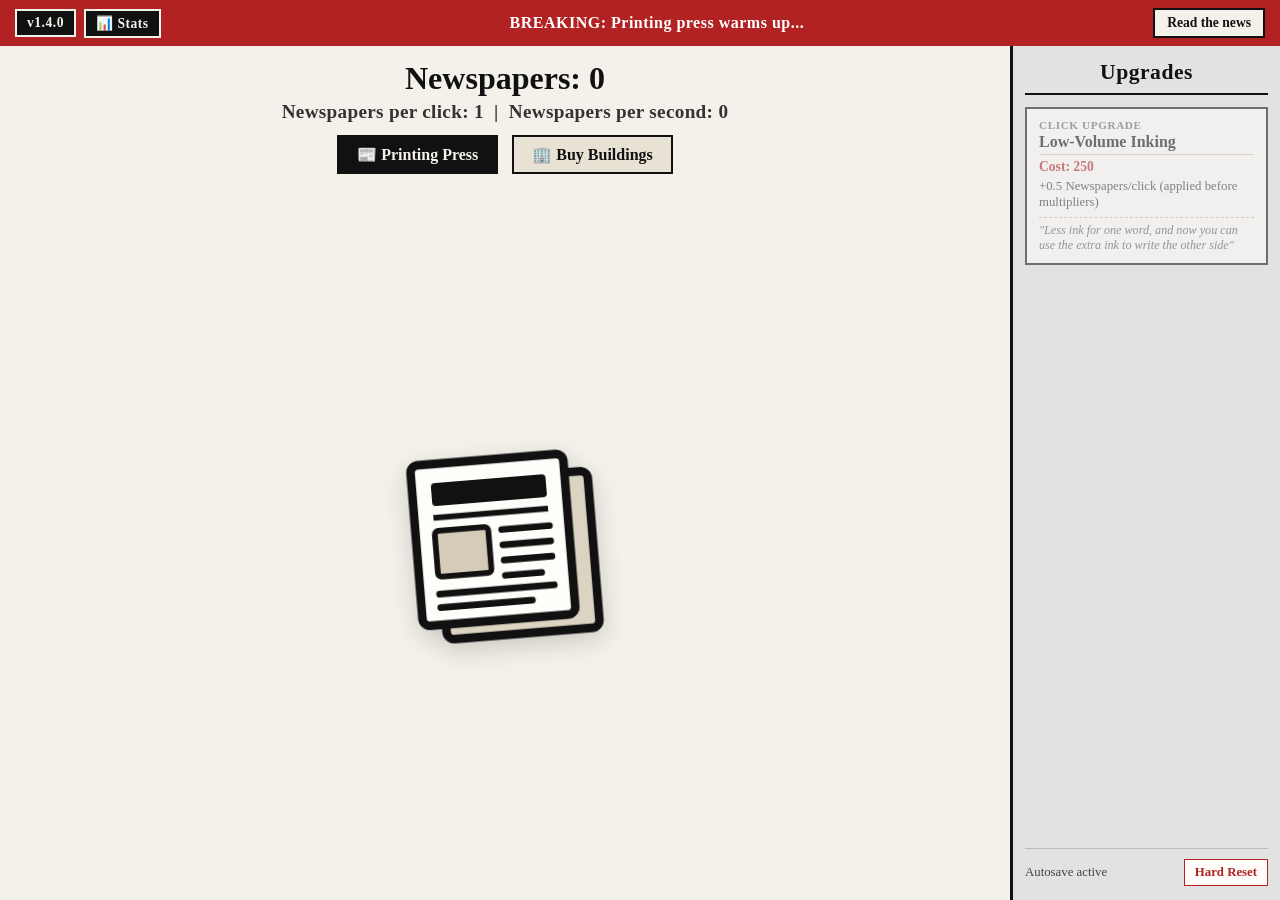
==== index.html @ 53c3e1fd "Add version badge and stats tab button" ====
<!DOCTYPE html>
<html lang="en">
<head>
  <meta charset="UTF-8">
  <meta name="viewport" content="width=device-width, initial-scale=1.0">
  <meta name="google-site-verification" content="Hp73IszKi9uEYGRZyN0Pf2YRb2ZnEByrJenAnwKdVwg" />
  <meta name="google-site-verification" content="u5ZLJY1aIHJnX17DGWPWZE12FLyoqnkDu5V7Hu0nUc8" />
  <title>News Clicker</title>
  <meta name="description" content="Rise the ranks and become the most powerful news company; shape the world and become what we behold!">
  <meta name="keywords" content="news clicker, newspaper clicker, idle game, incremental game, browser clicker game">
  <link rel="stylesheet" href="style.css">
</head>
<body>

  <div id="ticker-bar">
    <div class="ticker-left-group">
      <div id="version-badge"></div>
      <button id="tab-stats" onclick="switchTab('stats')">📊 Stats</button>
    </div>
    <div id="ticker-text" title="Hold click to pause ticker (or click during chess event!)">BREAKING: Printing press warms up...</div>
    <button id="skip-news-btn" onclick="skipToNextNews()">Read the news</button>
  </div>

  <div id="main-layout">
    <div id="game-area">
      <header>
        <div class="stats-bar">
          <div class="newspaper-count">Newspapers: <span id="newspapers">0</span></div>
          <div class="rates">
            Newspapers per click: <span id="npc">1</span> &nbsp;|&nbsp; Newspapers per second: <span id="nps">0</span>
          </div>
        </div>
        <div class="nav-tabs">
          <button id="tab-press" class="tab-btn active" onclick="switchTab('press')">📰 Printing Press</button>
          <button id="tab-buildings" class="tab-btn" onclick="switchTab('buildings')">🏢 Buy Buildings</button>
        </div>
      </header>

      <div id="view-press" class="view-section active">
        <div id="newspaper-wrapper">
          <button id="newspaper-btn" onclick="printNewspaper()" title="Click to print a newspaper" aria-label="Print a newspaper">
            <svg viewBox="0 0 120 120" xmlns="http://www.w3.org/2000/svg">
              <rect x="26" y="24" width="80" height="82" rx="4" fill="#dcd4c3" stroke="#111" stroke-width="4.5"/>
              <rect x="14" y="14" width="80" height="84" rx="4" fill="#fffdf9" stroke="#111" stroke-width="4.5"/>
              <rect x="24" y="24" width="60" height="12" rx="2" fill="#111"/>
              <line x1="24" y1="42" x2="84" y2="42" stroke="#111" stroke-width="3"/>
              <rect x="24" y="49" width="28" height="24" rx="2" fill="#d5cbb8" stroke="#111" stroke-width="3"/>
              <line x1="59" y1="51" x2="84" y2="51" stroke="#111" stroke-width="3.5" stroke-linecap="round"/>
              <line x1="59" y1="59" x2="84" y2="59" stroke="#111" stroke-width="3.5" stroke-linecap="round"/>
              <line x1="59" y1="67" x2="84" y2="67" stroke="#111" stroke-width="3.5" stroke-linecap="round"/>
              <line x1="59" y1="75" x2="78" y2="75" stroke="#111" stroke-width="3.5" stroke-linecap="round"/>
              <line x1="24" y1="82" x2="84" y2="82" stroke="#111" stroke-width="3.5" stroke-linecap="round"/>
              <line x1="24" y1="89" x2="72" y2="89" stroke="#111" stroke-width="3.5" stroke-linecap="round"/>
            </svg>
          </button>
        </div>
      </div>

      <div id="view-buildings" class="view-section">
        <div class="buildings-grid" id="buildings-container"></div>
      </div>

      <div id="view-stats" class="view-section">
        <div class="stats-header-row">
          <h2>Company Statistics</h2>
          <button class="back-btn" onclick="switchTab('press')">← Back to Game</button>
        </div>

        <div class="stats-summary-grid">
          <div class="stat-box">
            <div class="stat-label">All-Time Newspapers Earned</div>
            <div class="stat-value" id="stat-all-time-news">0</div>
          </div>
          <div class="stat-box">
            <div class="stat-label">Manual Clicked Newspapers Earned</div>
            <div class="stat-value" id="stat-manual-news">0</div>
          </div>
          <div class="stat-box">
            <div class="stat-label">Total Upgrades Bought</div>
            <div class="stat-value" id="stat-upgrades-bought">0 / 30</div>
          </div>
          <div class="stat-box">
            <div class="stat-label">Total Buildings Bought</div>
            <div class="stat-value" id="stat-buildings-bought">0</div>
          </div>
          <div class="stat-box">
            <div class="stat-label">All-Time Run Age</div>
            <div class="stat-value" id="stat-run-age">0s</div>
          </div>
          <div class="stat-box">
            <div class="stat-label">Newspaper Clicks</div>
            <div class="stat-value" id="stat-clicks">0</div>
          </div>
        </div>

        <h3 class="purchased-upgrades-title">Purchased Upgrades</h3>
        <div class="purchased-upgrades-grid" id="purchased-upgrades-list"></div>
      </div>
    </div>

    <aside id="upgrades-panel">
      <div>
        <h2 id="upgrades-header">Upgrades</h2>
        <div id="upgrades-sidebar"></div>
      </div>

      <div class="footer-controls">
        <span id="save-status">Autosave active</span>
        <button id="reset-btn" onclick="hardReset()">Hard Reset</button>
      </div>
    </aside>
  </div>

  <script src="version.js"></script>
  <script src="headlines.js"></script>
  <script src="upgrades.js"></script>

  <script>
    const SAVE_KEY = 'readTheNewsSave_v1';

    let newspapers = 0;
    let totalNewspapersEarned = 0;
    let manualNewspapersEarned = 0;
    let totalNewspaperClicks = 0;
    let runStartTime = Date.now();
    let newsPerClick = 1;
    let newsPerSecond = 0;
    let isResetting = false;

    const costMultiplier = 1.15;

    const suffixes = [
      "", "",
      "million",
      "billion",
      "trillion",
      "quadrillion",
      "quintillion",
      "sextillion",
      "septillion",
      "octillion",
      "nonillion",
      "decillion",
      "undecillion",
      "duodecillion",
      "tredecillion",
      "quattuordecillion",
      "quindecillion",
      "sexdecillion",
      "septendecillion",
      "octodecillion",
      "novemdecillion"
    ];

    const buildings = [
      { id: 'paperboy', name: 'Paperboy', baseNps: 0.1, nps: 0.1, baseCost: 20, count: 0 },
      { id: 'kiosk', name: 'Corner Kiosk', baseNps: 1, nps: 1, baseCost: 150, count: 0 },
      { id: 'truck', name: 'Cargo Truck', baseNps: 9, nps: 9, baseCost: 2250, count: 0 },
      { id: 'press', name: 'Printing Press', baseNps: 64, nps: 64, baseCost: 17535, count: 0 },
      { id: 'mill', name: 'Paper Mill', baseNps: 308, nps: 308, baseCost: 165000, count: 0 },
      { id: 'hub', name: 'Distribution Hub', baseNps: 1455, nps: 1455, baseCost: 1800000, count: 0 },
      { id: 'conglomerate', name: 'Media Conglomerate', baseNps: 8325, nps: 8325, baseCost: 25000000, count: 0 },
      { id: 'network', name: 'Global News Network', baseNps: 48500, nps: 48500, baseCost: 390000000, count: 0 }
    ];

    const NEWSPAPER_SVG = `
      <svg viewBox="0 0 120 120" xmlns="http://www.w3.org/2000/svg">
        <rect x="26" y="24" width="80" height="82" rx="4" fill="#dcd4c3" stroke="#111" stroke-width="4.5"/>
        <rect x="14" y="14" width="80" height="84" rx="4" fill="#fffdf9" stroke="#111" stroke-width="4.5"/>
        <rect x="24" y="24" width="60" height="12" rx="2" fill="#111"/>
        <line x1="24" y1="42" x2="84" y2="42" stroke="#111" stroke-width="3"/>
        <rect x="24" y="49" width="28" height="24" rx="2" fill="#d5cbb8" stroke="#111" stroke-width="3"/>
        <line x1="59" y1="51" x2="84" y2="51" stroke="#111" stroke-width="3.5" stroke-linecap="round"/>
        <line x1="59" y1="59" x2="84" y2="59" stroke="#111" stroke-width="3.5" stroke-linecap="round"/>
        <line x1="59" y1="67" x2="84" y2="67" stroke="#111" stroke-width="3.5" stroke-linecap="round"/>
        <line x1="59" y1="75" x2="78" y2="75" stroke="#111" stroke-width="3.5" stroke-linecap="round"/>
        <line x1="24" y1="82" x2="84" y2="82" stroke="#111" stroke-width="3.5" stroke-linecap="round"/>
        <line x1="24" y1="89" x2="72" y2="89" stroke="#111" stroke-width="3.5" stroke-linecap="round"/>
      </svg>
    `;

    let recentHeadlines = [];
    const HEADLINE_COOLDOWN = 10;
    let tickerUnlocked = false;
    let isTickerPaused = false;
    let tickerInterval = null;
    let chessBonusAvailable = false;
    let forcedNextHeadline = null;

    function hasUpgrade(id) {
      return clickUpgrades.some(u => u.id === id && u.purchased) ||
             paperboyUpgrades.some(u => u.id === id && u.purchased) ||
             kioskUpgrades.some(u => u.id === id && u.purchased);
    }

    function getBuildingCount(id) {
      const target = buildings.find(b => b.id === id);
      return target ? target.count : 0;
    }

    function isUpgradeUnlocked(upg) {
      if (!upg.requiresUpgrade) return true;
      return hasUpgrade(upg.requiresUpgrade);
    }

    function getEffectivePaperboyNps() {
      const paperboyBuilding = buildings.find(b => b.id === 'paperboy');
      let rate = paperboyBuilding.baseNps;

      if (hasUpgrade('papergirls')) rate *= 2;
      if (hasUpgrade('satchels')) rate *= 2;
      if (hasUpgrade('wagons')) rate *= 2.5;
      if (hasUpgrade('sari_sari_wheels')) rate *= 5;
      if (hasUpgrade('paperboy_teaming')) {
        rate *= (1 + paperboyBuilding.count * 0.01);
      }

      if (hasUpgrade('bikes')) {
        let bikePower = 0.1;
        if (hasUpgrade('cars')) bikePower = 0.5;
        if (hasUpgrade('private_jets')) bikePower = 5;
        if (hasUpgrade('the_paper_fleet')) bikePower = 100;
        if (hasUpgrade('perfect_vision_training')) bikePower = 2000;
        if (hasUpgrade('supreme_intellect')) bikePower = 40000;

        const includePaperboys = hasUpgrade('the_paper_fleet');
        const eligibleBuildings = buildings.reduce((sum, b) => {
          if (!includePaperboys && b.id === 'paperboy') return sum;
          return sum + b.count;
        }, 0);

        rate += eligibleBuildings * bikePower;
      }

      return rate;
    }

    function getEffectiveKioskNps() {
      const kioskBuilding = buildings.find(b => b.id === 'kiosk');
      let rate = kioskBuilding.baseNps;
      const purchasedKioskCount = kioskUpgrades.filter(u => u.purchased).length;
      rate *= Math.pow(2, purchasedKioskCount);
      return rate;
    }

    function recalculateStats() {
      let npc = 1;
      if (hasUpgrade('low_volume_inking')) npc += 0.5;
      if (hasUpgrade('newspaper_recycling')) npc += 1;
      if (hasUpgrade('typewriters')) npc += 1.5;

      if (hasUpgrade('hand_crank_press')) npc *= 2;
      if (hasUpgrade('ambidextrous')) npc *= 2;
      if (hasUpgrade('press_rolls')) npc *= 2;

      if (hasUpgrade('news_overload')) npc = 200;

      if (hasUpgrade('hand_eye_building_coordination')) {
        const includePaperboys = hasUpgrade('paperboy_teaming');
        const eligibleBuildings = buildings.reduce((sum, b) => {
          if (!includePaperboys && b.id === 'paperboy') return sum;
          return sum + b.count;
        }, 0);
        npc += eligibleBuildings * 0.1;
      }

      if (hasUpgrade('fingerdash_method')) npc *= 5;
      newsPerClick = npc;

      buildings.forEach(b => {
        if (b.id === 'paperboy') {
          b.nps = getEffectivePaperboyNps();
        } else if (b.id === 'kiosk') {
          b.nps = getEffectiveKioskNps();
        } else {
          b.nps = b.baseNps;
        }
      });

      newsPerSecond = buildings.reduce((total, b) => total + (b.nps * b.count), 0);
    }

    function resetGameStateToDefaults() {
      newspapers = 0;
      totalNewspapersEarned = 0;
      manualNewspapersEarned = 0;
      totalNewspaperClicks = 0;
      runStartTime = Date.now();
      newsPerClick = 1;
      newsPerSecond = 0;
      forcedNextHeadline = null;

      buildings.forEach(b => {
        b.count = 0;
        b.nps = b.baseNps;
      });

      clickUpgrades.forEach(u => { u.purchased = false; });
      paperboyUpgrades.forEach(u => { u.purchased = false; });
      kioskUpgrades.forEach(u => { u.purchased = false; });
    }

    function saveGame() {
      if (isResetting) return;
      const saveData = {
        newspapers,
        totalNewspapersEarned,
        manualNewspapersEarned,
        totalNewspaperClicks,
        runStartTime,
        newsPerClick,
        buildings: buildings.map(b => ({ id: b.id, count: b.count })),
        purchasedClickUpgrades: clickUpgrades.filter(u => u.purchased).map(u => u.id),
        purchasedPaperboyUpgrades: paperboyUpgrades.filter(u => u.purchased).map(u => u.id),
        purchasedKioskUpgrades: kioskUpgrades.filter(u => u.purchased).map(u => u.id)
      };
      localStorage.setItem(SAVE_KEY, JSON.stringify(saveData));

      const statusEl = document.getElementById('save-status');
      if (statusEl) {
        statusEl.innerText = 'Game saved';
        setTimeout(() => {
          if (statusEl) statusEl.innerText = 'Autosave active';
        }, 1200);
      }
    }

    function loadGame() {
      resetGameStateToDefaults();
      const raw = localStorage.getItem(SAVE_KEY);
      if (!raw) return;
      try {
        const data = JSON.parse(raw);
        if (typeof data.newspapers === 'number') newspapers = data.newspapers;
        if (typeof data.totalNewspapersEarned === 'number') totalNewspapersEarned = data.totalNewspapersEarned;
        if (typeof data.manualNewspapersEarned === 'number') manualNewspapersEarned = data.manualNewspapersEarned;
        if (typeof data.totalNewspaperClicks === 'number') totalNewspaperClicks = data.totalNewspaperClicks;
        if (typeof data.runStartTime === 'number') runStartTime = data.runStartTime;

        if (Array.isArray(data.buildings)) {
          data.buildings.forEach(savedB => {
            const target = buildings.find(b => b.id === savedB.id);
            if (target && typeof savedB.count === 'number') {
              target.count = savedB.count;
            }
          });
        }

        const savedClicks = data.purchasedClickUpgrades || data.purchasedUpgrades || [];
        if (Array.isArray(savedClicks)) {
          savedClicks.forEach(id => {
            const target = clickUpgrades.find(u => u.id === id);
            if (target) target.purchased = true;
          });
        }

        if (Array.isArray(data.purchasedPaperboyUpgrades)) {
          data.purchasedPaperboyUpgrades.forEach(id => {
            const target = paperboyUpgrades.find(u => u.id === id);
            if (target) target.purchased = true;
          });
        }

        if (Array.isArray(data.purchasedKioskUpgrades)) {
          data.purchasedKioskUpgrades.forEach(id => {
            const target = kioskUpgrades.find(u => u.id === id);
            if (target) target.purchased = true;
          });
        }

        recalculateStats();
        checkTickerUnlock();
      } catch (e) {
        console.error('Failed to load save:', e);
      }
    }

    function hardReset() {
      if (!confirm('Do you want to delete your save?')) return;
      if (!confirm('Are you sure?')) return;

      const sureScore = prompt('How sure are you? Answer 1 to 10');
      if (sureScore === null || sureScore.trim() !== '10') return;

      if (!confirm('Still want to do it?')) return;
      if (!confirm('This is your last warning. There is no going back now.')) return;

      isResetting = true;
      resetGameStateToDefaults();
      localStorage.removeItem(SAVE_KEY);
      location.reload();
    }

    function updateTicker(isManualSkip = false) {
      if (totalNewspapersEarned < 1000) return;
      if (isTickerPaused && !isManualSkip) return;

      const tickerBar = document.getElementById('ticker-bar');
      const tickerText = document.getElementById('ticker-text');

      chessBonusAvailable = false;
      tickerBar.classList.remove('chess-bonus');

      if (forcedNextHeadline) {
        tickerText.innerText = forcedNextHeadline;
        forcedNextHeadline = null;
        return;
      }

      const availablePool = unlockedHeadlines
        .map((entry, idx) => ({ entry, idx }))
        .filter(({ entry }) => {
          if (typeof entry === 'function') return true;
          if (entry.requires && !hasUpgrade(entry.requires)) return false;
          if (typeof entry.condition === 'function' && !entry.condition()) return false;
          return true;
        });

      const maxHistory = Math.min(HEADLINE_COOLDOWN, availablePool.length - 1);
      let chosen;
      let text;

      do {
        chosen = availablePool[Math.floor(Math.random() * availablePool.length)];
        text = typeof chosen.entry === 'function' ? chosen.entry() : chosen.entry.text();
      } while (
        (recentHeadlines.includes(chosen.idx) && availablePool.length > 1) ||
        (isManualSkip && text === "Behold the power of chess.")
      );

      recentHeadlines.push(chosen.idx);
      if (recentHeadlines.length > maxHistory) {
        recentHeadlines.shift();
      }

      tickerText.innerText = text;

      if (typeof chosen.entry === 'object' && chosen.entry.nextHeadline) {
        forcedNextHeadline = chosen.entry.nextHeadline;
      }

      if (!isManualSkip && text === "Behold the power of chess.") {
        chessBonusAvailable = true;
        tickerBar.classList.add('chess-bonus');
      }
    }

    function claimChessBonus() {
      if (!chessBonusAvailable) return;
      chessBonusAvailable = false;

      const bonus = (newsPerSecond * 15) + 15;
      newspapers += bonus;
      totalNewspapersEarned += bonus;

      const tickerBar = document.getElementById('ticker-bar');
      const tickerText = document.getElementById('ticker-text');
      tickerBar.classList.remove('chess-bonus');
      tickerText.innerText = `♟️ Chess bonus claimed: +${formatNumber(bonus)} newspapers!`;

      updateUI();
      saveGame();
    }

    function startTickerTimer() {
      if (tickerInterval) clearInterval(tickerInterval);
      tickerInterval = setInterval(() => {
        updateTicker(false);
      }, 5000);
    }

    function skipToNextNews() {
      if (totalNewspapersEarned < 1000) {
        document.getElementById('ticker-text').innerText = "Unlock full news at 1,000 total newspapers!";
        return;
      }
      updateTicker(true);
      startTickerTimer();
    }

    const tickerTextEl = document.getElementById('ticker-text');
    tickerTextEl.addEventListener('click', claimChessBonus);
    tickerTextEl.addEventListener('mousedown', () => { isTickerPaused = true; });
    tickerTextEl.addEventListener('touchstart', () => { isTickerPaused = true; }, { passive: true });
    window.addEventListener('mouseup', () => { isTickerPaused = false; });
    window.addEventListener('touchend', () => { isTickerPaused = false; });

    function formatNumber(num) {
      if (num < 1e6) {
        return Math.floor(num).toLocaleString();
      }
      const tier = Math.min(Math.floor(Math.log10(num) / 3), suffixes.length - 1);
      const scale = Math.pow(10, tier * 3);
      const scaled = num / scale;
      return `${scaled.toFixed(3)} ${suffixes[tier]}`;
    }

    function formatRate(num) {
      if (num < 1e6) {
        return Number(num.toFixed(1)).toLocaleString();
      }
      return formatNumber(num);
    }

    function formatDuration(ms) {
      const totalSeconds = Math.max(0, Math.floor(ms / 1000));
      const days = Math.floor(totalSeconds / 86400);
      const hours = Math.floor((totalSeconds % 86400) / 3600);
      const minutes = Math.floor((totalSeconds % 3600) / 60);
      const seconds = totalSeconds % 60;

      const parts = [];
      if (days > 0) parts.push(`${days}d`);
      if (hours > 0 || days > 0) parts.push(`${hours}h`);
      if (minutes > 0 || hours > 0 || days > 0) parts.push(`${minutes}m`);
      parts.push(`${seconds}s`);
      return parts.join(' ');
    }

    function getBuildingCost(b) {
      return Math.ceil(b.baseCost * Math.pow(costMultiplier, b.count));
    }

    function switchTab(tabName) {
      document.getElementById('view-press').classList.remove('active');
      document.getElementById('view-buildings').classList.remove('active');
      document.getElementById('view-stats').classList.remove('active');
      document.getElementById('tab-press').classList.remove('active');
      document.getElementById('tab-buildings').classList.remove('active');
      document.getElementById('tab-stats').classList.remove('active');

      document.getElementById('view-' + tabName).classList.add('active');
      document.getElementById('tab-' + tabName).classList.add('active');

      if (tabName === 'stats') {
        renderPurchasedUpgrades();
        updateStatsUI();
      }
    }

    function renderPurchasedUpgrades() {
      const container = document.getElementById('purchased-upgrades-list');
      const allPurchased = [
        ...clickUpgrades.filter(u => u.purchased).map(u => ({ ...u, category: 'Click Upgrade' })),
        ...paperboyUpgrades.filter(u => u.purchased).map(u => ({ ...u, category: 'Paperboy Upgrade' })),
        ...kioskUpgrades.filter(u => u.purchased).map(u => ({ ...u, category: 'Corner Kiosk Upgrade' }))
      ];

      if (allPurchased.length === 0) {
        container.innerHTML = '<div class="all-bought-msg">No upgrades purchased yet.</div>';
        return;
      }

      container.innerHTML = allPurchased.map(upg => `
        <div class="purchased-upgrade-item">
          <div class="u-category">${upg.category}</div>
          <div class="u-header">${upg.name}</div>
          <div class="u-cost">Cost: ${formatNumber(upg.cost)}</div>
          <div class="u-desc">${upg.description}</div>
          <div class="u-quote">${upg.quote}</div>
        </div>
      `).join('');
    }

    function updateStatsUI() {
      const totalUpgrades = clickUpgrades.length + paperboyUpgrades.length + kioskUpgrades.length;
      const boughtUpgrades =
        clickUpgrades.filter(u => u.purchased).length +
        paperboyUpgrades.filter(u => u.purchased).length +
        kioskUpgrades.filter(u => u.purchased).length;

      const totalBuildings = buildings.reduce((sum, b) => sum + b.count, 0);

      document.getElementById('stat-all-time-news').innerText = formatNumber(totalNewspapersEarned);
      document.getElementById('stat-manual-news').innerText = formatNumber(manualNewspapersEarned);
      document.getElementById('stat-upgrades-bought').innerText = `${boughtUpgrades} / ${totalUpgrades}`;
      document.getElementById('stat-buildings-bought').innerText = totalBuildings.toLocaleString();
      document.getElementById('stat-run-age').innerText = formatDuration(Date.now() - runStartTime);
      document.getElementById('stat-clicks').innerText = totalNewspaperClicks.toLocaleString();
    }

    function triggerSquish() {
      const wrapper = document.getElementById('newspaper-wrapper');
      wrapper.classList.remove('squish');
      void wrapper.offsetWidth;
      wrapper.classList.add('squish');
    }

    function spawnNewspaperClone() {
      const btn = document.getElementById('newspaper-btn');
      const rect = btn.getBoundingClientRect();
      const centerX = rect.left + rect.width / 2;
      const centerY = rect.top + rect.height / 2;

      const clone = document.createElement('div');
      clone.className = 'newspaper-clone';
      clone.innerHTML = NEWSPAPER_SVG;

      let x = centerX;
      let y = centerY;
      const vx = (Math.random() - 0.5) * 7;
      let vy = -11 - Math.random() * 4;
      const gravity = 0.65;
      let rotation = (Math.random() - 0.5) * 20;
      const vRot = (Math.random() - 0.5) * 10;

      let ghost = 60;
      let fadingOut = false;

      clone.style.left = `${x}px`;
      clone.style.top = `${y}px`;
      clone.style.opacity = (100 - ghost) / 100;
      clone.style.transform = `translate(-50%, -50%) rotate(${rotation}deg)`;

      document.body.appendChild(clone);

      const cloneTimer = setInterval(() => {
        x += vx;
        vy += gravity;
        y += vy;
        rotation += vRot;

        const halfSize = 32;
        const touchedEdge =
          x - halfSize <= 0 ||
          x + halfSize >= window.innerWidth ||
          y - halfSize <= 0 ||
          y + halfSize >= window.innerHeight;

        if (touchedEdge) {
          fadingOut = true;
        }

        if (fadingOut) {
          ghost += 8;
          if (ghost >= 100) {
            clearInterval(cloneTimer);
            clone.remove();
            return;
          }
        }

        clone.style.left = `${x}px`;
        clone.style.top = `${y}px`;
        clone.style.opacity = (100 - ghost) / 100;
        clone.style.transform = `translate(-50%, -50%) rotate(${rotation}deg)`;
      }, 10);
    }

    function printNewspaper() {
      newspapers += newsPerClick;
      totalNewspapersEarned += newsPerClick;
      manualNewspapersEarned += newsPerClick;
      totalNewspaperClicks += 1;
      triggerSquish();
      spawnNewspaperClone();
      checkTickerUnlock();
      updateUI();
    }

    function buyBuilding(index) {
      const b = buildings[index];
      const cost = getBuildingCost(b);
      if (newspapers >= cost) {
        newspapers -= cost;
        b.count += 1;
        recalculateStats();
        renderUpgradesSidebar();
        updateUI();
        saveGame();
      }
    }

    function buyUpgrade(chain, index) {
      let list;
      if (chain === 'click') list = clickUpgrades;
      else if (chain === 'paperboy') list = paperboyUpgrades;
      else if (chain === 'kiosk') list = kioskUpgrades;

      const upg = list[index];
      if (!upg || upg.purchased || !isUpgradeUnlocked(upg)) return;
      if (newspapers >= upg.cost) {
        newspapers -= upg.cost;
        upg.purchased = true;
        recalculateStats();
        renderUpgradesSidebar();
        renderPurchasedUpgrades();
        updateUI();
        saveGame();
      }
    }

    function renderUpgradesSidebar() {
      const sidebar = document.getElementById('upgrades-sidebar');
      const nextClickIndex = clickUpgrades.findIndex(u => !u.purchased);
      const nextPaperboyIndex = paperboyUpgrades.findIndex(u => !u.purchased);
      const nextKioskIndex = kioskUpgrades.findIndex(u => !u.purchased);

      const hasPaperboy = getBuildingCount('paperboy') > 0;
      const hasKiosk = getBuildingCount('kiosk') > 0;

      let html = '';

      if (nextClickIndex !== -1) {
        const upg = clickUpgrades[nextClickIndex];
        html += `
          <div class="upgrade-card" id="active-click-upgrade" onclick="buyUpgrade('click', ${nextClickIndex})">
            <div class="u-category">Click Upgrade</div>
            <div class="u-header">${upg.name}</div>
            <div class="u-cost">Cost: ${formatNumber(upg.cost)}</div>
            <div class="u-desc">${upg.description}</div>
            <div class="u-quote">${upg.quote}</div>
          </div>
        `;
      }

      if (hasPaperboy && nextPaperboyIndex !== -1) {
        const upg = paperboyUpgrades[nextPaperboyIndex];
        html += `
          <div class="upgrade-card" id="active-paperboy-upgrade" onclick="buyUpgrade('paperboy', ${nextPaperboyIndex})">
            <div class="u-category">Paperboy Upgrade</div>
            <div class="u-header">${upg.name}</div>
            <div class="u-cost">Cost: ${formatNumber(upg.cost)}</div>
            <div class="u-desc">${upg.description}</div>
            <div class="u-quote">${upg.quote}</div>
          </div>
        `;
      }

      if (hasKiosk && nextKioskIndex !== -1) {
        const upg = kioskUpgrades[nextKioskIndex];
        const unlocked = isUpgradeUnlocked(upg);
        html += `
          <div class="upgrade-card" id="active-kiosk-upgrade" onclick="buyUpgrade('kiosk', ${nextKioskIndex})">
            <div class="u-category">Corner Kiosk Upgrade</div>
            <div class="u-header">${unlocked ? upg.name : '🔒 ' + upg.name}</div>
            <div class="u-cost">${unlocked ? 'Cost: ' + formatNumber(upg.cost) : 'Locked — Buy Supreme Intellect first'}</div>
            <div class="u-desc">${upg.description}</div>
            <div class="u-quote">${upg.quote}</div>
          </div>
        `;
      }

      if (nextClickIndex === -1 && nextPaperboyIndex === -1 && nextKioskIndex === -1) {
        html = '<div class="all-bought-msg">All upgrades purchased!</div>';
      }

      sidebar.innerHTML = html;
    }

    function checkTickerUnlock() {
      if (!tickerUnlocked && totalNewspapersEarned >= 1000) {
        tickerUnlocked = true;
        updateTicker(true);
        startTickerTimer();
      }
    }

    function initBuildingsUI() {
      const container = document.getElementById('buildings-container');
      container.innerHTML = buildings.map((b, index) => `
        <div class="building-card" id="b-card-${index}" onclick="buyBuilding(${index})">
          <div class="b-info">
            <h3 id="b-name-${index}">${b.name}</h3>
            <p>Cost: <span id="b-cost-${index}">${formatNumber(b.baseCost)}</span> | +<span id="b-rate-${index}">${formatRate(b.baseNps)}</span> n/s</p>
          </div>
          <div class="b-owned" id="b-count-${index}">0</div>
        </div>
      `).join('');
    }

    function updateUI() {
      document.getElementById('newspapers').innerText = formatNumber(newspapers);
      document.getElementById('npc').innerText = formatRate(newsPerClick);
      document.getElementById('nps').innerText = formatRate(newsPerSecond);

      buildings.forEach((b, index) => {
        const cost = getBuildingCost(b);
        const card = document.getElementById(`b-card-${index}`);
        const nameEl = document.getElementById(`b-name-${index}`);
        const costEl = document.getElementById(`b-cost-${index}`);
        const rateEl = document.getElementById(`b-rate-${index}`);
        const countEl = document.getElementById(`b-count-${index}`);

        const isMystery = b.count === 0 && (newspapers * 2) < cost;

        if (isMystery) {
          card.classList.add('mystery');
          card.classList.remove('disabled');
          nameEl.innerText = '???';
          costEl.innerText = '???';
          rateEl.innerText = '???';
          countEl.innerText = '?';
        } else {
          card.classList.remove('mystery');
          nameEl.innerText = b.name;
          costEl.innerText = formatNumber(cost);
          rateEl.innerText = formatRate(b.nps);
          countEl.innerText = b.count;

          if (newspapers >= cost) {
            card.classList.remove('disabled');
          } else {
            card.classList.add('disabled');
          }
        }
      });

      const nextClickUpg = clickUpgrades.find(u => !u.purchased);
      const clickCard = document.getElementById('active-click-upgrade');
      if (nextClickUpg && clickCard) {
        clickCard.classList.toggle('disabled', newspapers < nextClickUpg.cost || !isUpgradeUnlocked(nextClickUpg));
      }

      const nextPaperboyUpg = paperboyUpgrades.find(u => !u.purchased);
      const paperboyCard = document.getElementById('active-paperboy-upgrade');
      if (nextPaperboyUpg && paperboyCard) {
        paperboyCard.classList.toggle('disabled', newspapers < nextPaperboyUpg.cost || !isUpgradeUnlocked(nextPaperboyUpg));
      }

      const nextKioskUpg = kioskUpgrades.find(u => !u.purchased);
      const kioskCard = document.getElementById('active-kiosk-upgrade');
      if (nextKioskUpg && kioskCard) {
        kioskCard.classList.toggle('disabled', newspapers < nextKioskUpg.cost || !isUpgradeUnlocked(nextKioskUpg));
      }

      if (document.getElementById('view-stats').classList.contains('active')) {
        updateStatsUI();
      }
    }

    const newspaperBtnEl = document.getElementById('newspaper-btn');
    const startTime = performance.now();

    function animateNewspaper(now) {
      const timer = (now - startTime) / 1000;
      const wave = Math.sin((timer * 180) * (Math.PI / 180));
      newspaperBtnEl.style.transform = `translateY(${-wave * 14}px) rotate(${wave * 10}deg)`;
      requestAnimationFrame(animateNewspaper);
    }
    requestAnimationFrame(animateNewspaper);

    document.getElementById('version-badge').innerText = GAME_VERSION;
    initBuildingsUI();
    loadGame();
    recalculateStats();
    renderUpgradesSidebar();
    renderPurchasedUpgrades();
    updateUI();
    startTickerTimer();

    setInterval(() => {
      const earnedThisTick = newsPerSecond / 10;
      newspapers += earnedThisTick;
      totalNewspapersEarned += earnedThisTick;
      checkTickerUnlock();
      updateUI();
    }, 100);

    setInterval(() => {
      saveGame();
    }, 5000);

    window.addEventListener('beforeunload', saveGame);
  </script>

</body>
</html>
---- style.css ----
* {
  box-sizing: border-box;
}
body {
  font-family: Georgia, 'Times New Roman', serif;
  text-align: center;
  background-color: #f4f1ea;
  color: #111;
  margin: 0;
  padding: 0;
  user-select: none;
  height: 100vh;
  display: flex;
  flex-direction: column;
  overflow: hidden;
}
#ticker-bar {
  background-color: #b22222;
  color: white;
  padding: 8px 15px;
  font-weight: bold;
  letter-spacing: 0.5px;
  flex-shrink: 0;
  min-height: 46px;
  display: flex;
  align-items: center;
  justify-content: space-between;
  gap: 12px;
  transition: background-color 0.25s ease;
  position: relative;
  z-index: 10;
}
#ticker-bar.chess-bonus {
  background-color: #1e6b34;
}
.ticker-left-group {
  display: flex;
  align-items: center;
  gap: 8px;
  flex-shrink: 0;
}
#version-badge {
  font-family: Georgia, serif;
  font-size: 0.85rem;
  font-weight: bold;
  padding: 4px 10px;
  background-color: #111;
  color: #f4f1ea;
  border: 2px solid #f4f1ea;
  flex-shrink: 0;
  white-space: nowrap;
  letter-spacing: 0.5px;
}
#tab-stats {
  font-family: Georgia, serif;
  font-size: 0.85rem;
  font-weight: bold;
  padding: 4px 10px;
  background-color: #111;
  color: #f4f1ea;
  border: 2px solid #f4f1ea;
  flex-shrink: 0;
  white-space: nowrap;
  letter-spacing: 0.5px;
  cursor: pointer;
}
#tab-stats:hover,
#tab-stats.active {
  background-color: #f4f1ea;
  color: #111;
}
#ticker-text {
  flex-grow: 1;
  text-align: center;
  cursor: pointer;
}
#skip-news-btn {
  font-family: Georgia, serif;
  font-size: 0.85rem;
  font-weight: bold;
  padding: 5px 12px;
  background-color: #f4f1ea;
  color: #111;
  border: 2px solid #111;
  cursor: pointer;
  flex-shrink: 0;
  white-space: nowrap;
}
#skip-news-btn:hover {
  background-color: #fffdf9;
}
#skip-news-btn:active {
  transform: scale(0.95);
}

/* Main workspace split between main game area and right sidebar */
#main-layout {
  display: flex;
  flex-grow: 1;
  overflow: hidden;
  width: 100%;
}
#game-area {
  flex-grow: 1;
  display: flex;
  flex-direction: column;
  overflow: hidden;
}
header {
  padding: 14px 20px 5px;
  flex-shrink: 0;
  position: relative;
  z-index: 10;
}
.stats-bar {
  display: flex;
  flex-direction: column;
  align-items: center;
  gap: 4px;
  margin-bottom: 12px;
}
.newspaper-count {
  font-size: 2rem;
  font-weight: bold;
}
.rates {
  font-size: 1.2rem;
  font-weight: bold;
  color: #333;
  letter-spacing: 0.3px;
}
.nav-tabs {
  margin-bottom: 10px;
  flex-shrink: 0;
}
.tab-btn {
  font-family: Georgia, serif;
  font-size: 1rem;
  font-weight: bold;
  padding: 8px 18px;
  margin: 0 5px;
  border: 2px solid #111;
  background-color: #e8e2d5;
  color: #111;
  cursor: pointer;
}
.tab-btn.active {
  background-color: #111;
  color: #f4f1ea;
}
.view-section {
  display: none;
  flex-grow: 1;
  padding: 10px 20px 20px;
  max-width: 900px;
  width: 100%;
  margin: 0 auto;
}
.view-section.active {
  display: flex;
  flex-direction: column;
  justify-content: center;
}
#newspaper-wrapper {
  margin: auto;
  display: inline-block;
  position: relative;
  z-index: 2;
  will-change: transform;
}
@keyframes newspaper-squish {
  0% {
    transform: scale(1, 1);
  }
  28% {
    transform: scale(1.18, 0.82);
  }
  58% {
    transform: scale(0.94, 1.07);
  }
  80% {
    transform: scale(1.03, 0.97);
  }
  100% {
    transform: scale(1, 1);
  }
}
#newspaper-wrapper.squish {
  animation: newspaper-squish 0.26s cubic-bezier(0.25, 1, 0.5, 1);
}
#newspaper-btn {
  width: 230px;
  height: 230px;
  padding: 0;
  background: none;
  border: none;
  cursor: pointer;
  display: flex;
  align-items: center;
  justify-content: center;
  will-change: transform;
  outline: none;
}
#newspaper-btn svg {
  width: 100%;
  height: 100%;
  filter: drop-shadow(0 8px 12px rgba(0, 0, 0, 0.16));
  transition: transform 0.12s ease;
}
#newspaper-btn:hover svg {
  transform: scale(1.05);
}
.newspaper-clone {
  position: fixed;
  width: 64px;
  height: 64px;
  pointer-events: none;
  user-select: none;
  z-index: 1;
  will-change: transform, opacity;
}
.newspaper-clone svg {
  width: 100%;
  height: 100%;
}
.buildings-grid {
  display: grid;
  grid-template-columns: repeat(2, 1fr);
  gap: 10px;
  width: 100%;
  margin: auto 0;
}
.building-card {
  display: flex;
  justify-content: space-between;
  align-items: center;
  background-color: #fffdf9;
  border: 2px solid #111;
  padding: 10px 14px;
  text-align: left;
  cursor: pointer;
  transition: background-color 0.1s;
}
.building-card:hover:not(.disabled):not(.mystery) {
  background-color: #eae4d7;
}
.building-card.disabled {
  opacity: 0.55;
  cursor: not-allowed;
}
.building-card.mystery {
  background-color: #c9c3b8;
  color: #555;
  opacity: 0.7;
  cursor: not-allowed;
}
.building-card.mystery .b-info h3 {
  letter-spacing: 2px;
}
.building-card.mystery .b-owned {
  color: #666;
}
.b-info h3 {
  margin: 0 0 3px 0;
  font-size: 1.05rem;
}
.b-info p {
  margin: 0;
  font-size: 0.85rem;
  color: #444;
}
.b-owned {
  font-size: 1.5rem;
  font-weight: bold;
  color: #b22222;
  padding-left: 10px;
}

/* Framed Right Sidebar Panel */
#upgrades-panel {
  width: 270px;
  flex-shrink: 0;
  background-color: #e2e2e2;
  border-left: 3px solid #111;
  display: flex;
  flex-direction: column;
  justify-content: space-between;
  padding: 14px 12px;
  z-index: 10;
}
#upgrades-header {
  margin: 0 0 12px 0;
  font-size: 1.35rem;
  font-weight: bold;
  color: #111;
  border-bottom: 2px solid #111;
  padding-bottom: 8px;
  letter-spacing: 0.5px;
}
#upgrades-sidebar {
  display: flex;
  flex-direction: column;
  gap: 10px;
  flex-grow: 1;
  overflow-y: auto;
}
.upgrade-card {
  background-color: #fffdf9;
  border: 2px solid #111;
  padding: 10px 12px;
  text-align: left;
  cursor: pointer;
  box-shadow: 0 3px 6px rgba(0, 0, 0, 0.1);
  transition: background-color 0.1s, transform 0.08s;
}
.upgrade-card:hover:not(.disabled) {
  background-color: #eae4d7;
}
.upgrade-card:active:not(.disabled) {
  transform: scale(0.98);
}
.upgrade-card.disabled {
  opacity: 0.55;
  cursor: not-allowed;
}
.u-category {
  font-size: 0.7rem;
  font-weight: bold;
  text-transform: uppercase;
  letter-spacing: 0.6px;
  color: #666;
  margin-bottom: 2px;
}
.u-header {
  margin: 0 0 4px 0;
  font-size: 1rem;
  font-weight: bold;
  color: #111;
  border-bottom: 1px solid #d5cbb8;
  padding-bottom: 3px;
}
.u-cost {
  margin: 0 0 4px 0;
  font-size: 0.85rem;
  font-weight: bold;
  color: #b22222;
}
.u-desc {
  margin: 0;
  font-size: 0.8rem;
  color: #333;
  line-height: 1.25;
}
.u-quote {
  margin: 6px 0 0 0;
  padding-top: 5px;
  border-top: 1px dashed #c8beaa;
  font-size: 0.76rem;
  font-style: italic;
  color: #555;
  line-height: 1.25;
}
.all-bought-msg {
  font-size: 0.9rem;
  font-style: italic;
  color: #444;
  margin-top: 10px;
}
.footer-controls {
  display: flex;
  align-items: center;
  justify-content: space-between;
  padding-top: 10px;
  border-top: 1px solid #bbb;
  font-size: 0.8rem;
  color: #444;
}
#reset-btn {
  font-family: Georgia, serif;
  font-size: 0.8rem;
  font-weight: bold;
  padding: 5px 10px;
  border: 1px solid #b22222;
  background-color: #fffdf9;
  color: #b22222;
  cursor: pointer;
}
#reset-btn:hover {
  background-color: #b22222;
  color: #fff;
}

/* Stats View */
#view-stats {
  overflow-y: auto;
  justify-content: flex-start;
  padding-bottom: 30px;
}
.stats-header-row {
  display: flex;
  align-items: center;
  justify-content: space-between;
  border-bottom: 2px solid #111;
  padding-bottom: 8px;
  margin-bottom: 14px;
}
.stats-header-row h2 {
  margin: 0;
  font-size: 1.4rem;
}
.back-btn {
  font-family: Georgia, serif;
  font-size: 0.9rem;
  font-weight: bold;
  padding: 6px 14px;
  border: 2px solid #111;
  background-color: #e8e2d5;
  color: #111;
  cursor: pointer;
}
.back-btn:hover {
  background-color: #111;
  color: #f4f1ea;
}
.stats-summary-grid {
  display: grid;
  grid-template-columns: repeat(2, 1fr);
  gap: 10px;
  margin-bottom: 20px;
}
.stat-box {
  background-color: #fffdf9;
  border: 2px solid #111;
  padding: 10px 14px;
  text-align: left;
}
.stat-label {
  font-size: 0.8rem;
  font-weight: bold;
  color: #555;
  margin-bottom: 4px;
  text-transform: uppercase;
  letter-spacing: 0.4px;
}
.stat-value {
  font-size: 1.25rem;
  font-weight: bold;
  color: #111;
}
.purchased-upgrades-title {
  text-align: left;
  font-size: 1.25rem;
  margin: 0 0 10px 0;
  border-bottom: 2px solid #111;
  padding-bottom: 6px;
}
.purchased-upgrades-grid {
  display: grid;
  grid-template-columns: repeat(2, 1fr);
  gap: 10px;
}
.purchased-upgrade-item {
  background-color: #fffdf9;
  border: 2px solid #111;
  padding: 10px 12px;
  text-align: left;
}
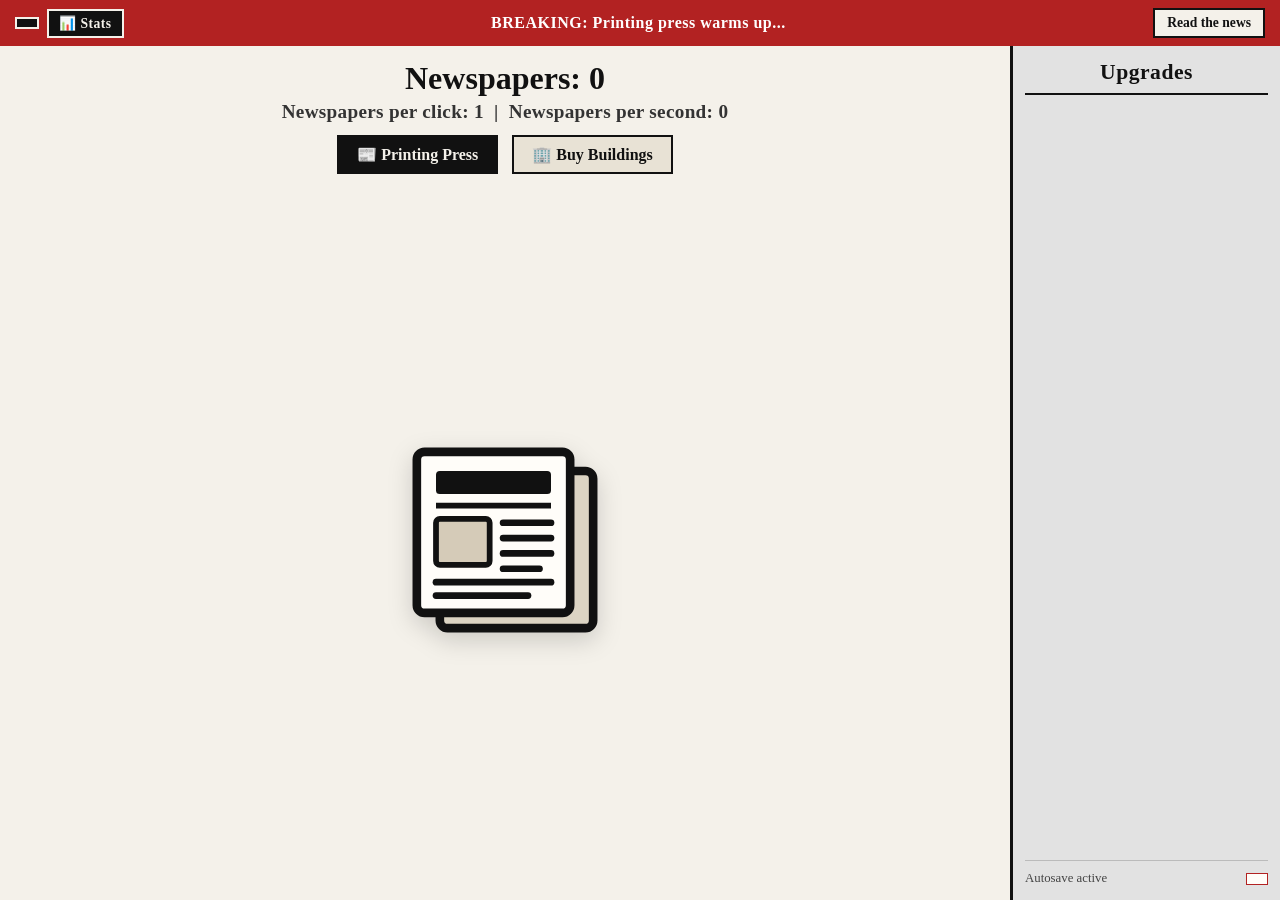
==== commit a6c8a2ec: "Remove game logic and scripts from index.html to put in game.js Removed multiple scripts and game lo" ====
--- a/index.html
+++ b/index.html
@@ -106,763 +106,4 @@
 
       <div class="footer-controls">
         <span id="save-status">Autosave active</span>
-        <button id="reset-btn" onclick="hardReset()">Hard Reset</button>
-      </div>
-    </aside>
-  </div>
-
-  <script src="version.js"></script>
-  <script src="headlines.js"></script>
-  <script src="upgrades.js"></script>
-
-  <script>
-    const SAVE_KEY = 'readTheNewsSave_v1';
-
-    let newspapers = 0;
-    let totalNewspapersEarned = 0;
-    let manualNewspapersEarned = 0;
-    let totalNewspaperClicks = 0;
-    let runStartTime = Date.now();
-    let newsPerClick = 1;
-    let newsPerSecond = 0;
-    let isResetting = false;
-
-    const costMultiplier = 1.15;
-
-    const suffixes = [
-      "", "",
-      "million",
-      "billion",
-      "trillion",
-      "quadrillion",
-      "quintillion",
-      "sextillion",
-      "septillion",
-      "octillion",
-      "nonillion",
-      "decillion",
-      "undecillion",
-      "duodecillion",
-      "tredecillion",
-      "quattuordecillion",
-      "quindecillion",
-      "sexdecillion",
-      "septendecillion",
-      "octodecillion",
-      "novemdecillion"
-    ];
-
-    const buildings = [
-      { id: 'paperboy', name: 'Paperboy', baseNps: 0.1, nps: 0.1, baseCost: 20, count: 0 },
-      { id: 'kiosk', name: 'Corner Kiosk', baseNps: 1, nps: 1, baseCost: 150, count: 0 },
-      { id: 'truck', name: 'Cargo Truck', baseNps: 9, nps: 9, baseCost: 2250, count: 0 },
-      { id: 'press', name: 'Printing Press', baseNps: 64, nps: 64, baseCost: 17535, count: 0 },
-      { id: 'mill', name: 'Paper Mill', baseNps: 308, nps: 308, baseCost: 165000, count: 0 },
-      { id: 'hub', name: 'Distribution Hub', baseNps: 1455, nps: 1455, baseCost: 1800000, count: 0 },
-      { id: 'conglomerate', name: 'Media Conglomerate', baseNps: 8325, nps: 8325, baseCost: 25000000, count: 0 },
-      { id: 'network', name: 'Global News Network', baseNps: 48500, nps: 48500, baseCost: 390000000, count: 0 }
-    ];
-
-    const NEWSPAPER_SVG = `
-      <svg viewBox="0 0 120 120" xmlns="http://www.w3.org/2000/svg">
-        <rect x="26" y="24" width="80" height="82" rx="4" fill="#dcd4c3" stroke="#111" stroke-width="4.5"/>
-        <rect x="14" y="14" width="80" height="84" rx="4" fill="#fffdf9" stroke="#111" stroke-width="4.5"/>
-        <rect x="24" y="24" width="60" height="12" rx="2" fill="#111"/>
-        <line x1="24" y1="42" x2="84" y2="42" stroke="#111" stroke-width="3"/>
-        <rect x="24" y="49" width="28" height="24" rx="2" fill="#d5cbb8" stroke="#111" stroke-width="3"/>
-        <line x1="59" y1="51" x2="84" y2="51" stroke="#111" stroke-width="3.5" stroke-linecap="round"/>
-        <line x1="59" y1="59" x2="84" y2="59" stroke="#111" stroke-width="3.5" stroke-linecap="round"/>
-        <line x1="59" y1="67" x2="84" y2="67" stroke="#111" stroke-width="3.5" stroke-linecap="round"/>
-        <line x1="59" y1="75" x2="78" y2="75" stroke="#111" stroke-width="3.5" stroke-linecap="round"/>
-        <line x1="24" y1="82" x2="84" y2="82" stroke="#111" stroke-width="3.5" stroke-linecap="round"/>
-        <line x1="24" y1="89" x2="72" y2="89" stroke="#111" stroke-width="3.5" stroke-linecap="round"/>
-      </svg>
-    `;
-
-    let recentHeadlines = [];
-    const HEADLINE_COOLDOWN = 10;
-    let tickerUnlocked = false;
-    let isTickerPaused = false;
-    let tickerInterval = null;
-    let chessBonusAvailable = false;
-    let forcedNextHeadline = null;
-
-    function hasUpgrade(id) {
-      return clickUpgrades.some(u => u.id === id && u.purchased) ||
-             paperboyUpgrades.some(u => u.id === id && u.purchased) ||
-             kioskUpgrades.some(u => u.id === id && u.purchased);
-    }
-
-    function getBuildingCount(id) {
-      const target = buildings.find(b => b.id === id);
-      return target ? target.count : 0;
-    }
-
-    function isUpgradeUnlocked(upg) {
-      if (!upg.requiresUpgrade) return true;
-      return hasUpgrade(upg.requiresUpgrade);
-    }
-
-    function getEffectivePaperboyNps() {
-      const paperboyBuilding = buildings.find(b => b.id === 'paperboy');
-      let rate = paperboyBuilding.baseNps;
-
-      if (hasUpgrade('papergirls')) rate *= 2;
-      if (hasUpgrade('satchels')) rate *= 2;
-      if (hasUpgrade('wagons')) rate *= 2.5;
-      if (hasUpgrade('sari_sari_wheels')) rate *= 5;
-      if (hasUpgrade('paperboy_teaming')) {
-        rate *= (1 + paperboyBuilding.count * 0.01);
-      }
-
-      if (hasUpgrade('bikes')) {
-        let bikePower = 0.1;
-        if (hasUpgrade('cars')) bikePower = 0.5;
-        if (hasUpgrade('private_jets')) bikePower = 5;
-        if (hasUpgrade('the_paper_fleet')) bikePower = 100;
-        if (hasUpgrade('perfect_vision_training')) bikePower = 2000;
-        if (hasUpgrade('supreme_intellect')) bikePower = 40000;
-
-        const includePaperboys = hasUpgrade('the_paper_fleet');
-        const eligibleBuildings = buildings.reduce((sum, b) => {
-          if (!includePaperboys && b.id === 'paperboy') return sum;
-          return sum + b.count;
-        }, 0);
-
-        rate += eligibleBuildings * bikePower;
-      }
-
-      return rate;
-    }
-
-    function getEffectiveKioskNps() {
-      const kioskBuilding = buildings.find(b => b.id === 'kiosk');
-      let rate = kioskBuilding.baseNps;
-      const purchasedKioskCount = kioskUpgrades.filter(u => u.purchased).length;
-      rate *= Math.pow(2, purchasedKioskCount);
-      return rate;
-    }
-
-    function recalculateStats() {
-      let npc = 1;
-      if (hasUpgrade('low_volume_inking')) npc += 0.5;
-      if (hasUpgrade('newspaper_recycling')) npc += 1;
-      if (hasUpgrade('typewriters')) npc += 1.5;
-
-      if (hasUpgrade('hand_crank_press')) npc *= 2;
-      if (hasUpgrade('ambidextrous')) npc *= 2;
-      if (hasUpgrade('press_rolls')) npc *= 2;
-
-      if (hasUpgrade('news_overload')) npc = 200;
-
-      if (hasUpgrade('hand_eye_building_coordination')) {
-        const includePaperboys = hasUpgrade('paperboy_teaming');
-        const eligibleBuildings = buildings.reduce((sum, b) => {
-          if (!includePaperboys && b.id === 'paperboy') return sum;
-          return sum + b.count;
-        }, 0);
-        npc += eligibleBuildings * 0.1;
-      }
-
-      if (hasUpgrade('fingerdash_method')) npc *= 5;
-      newsPerClick = npc;
-
-      buildings.forEach(b => {
-        if (b.id === 'paperboy') {
-          b.nps = getEffectivePaperboyNps();
-        } else if (b.id === 'kiosk') {
-          b.nps = getEffectiveKioskNps();
-        } else {
-          b.nps = b.baseNps;
-        }
-      });
-
-      newsPerSecond = buildings.reduce((total, b) => total + (b.nps * b.count), 0);
-    }
-
-    function resetGameStateToDefaults() {
-      newspapers = 0;
-      totalNewspapersEarned = 0;
-      manualNewspapersEarned = 0;
-      totalNewspaperClicks = 0;
-      runStartTime = Date.now();
-      newsPerClick = 1;
-      newsPerSecond = 0;
-      forcedNextHeadline = null;
-
-      buildings.forEach(b => {
-        b.count = 0;
-        b.nps = b.baseNps;
-      });
-
-      clickUpgrades.forEach(u => { u.purchased = false; });
-      paperboyUpgrades.forEach(u => { u.purchased = false; });
-      kioskUpgrades.forEach(u => { u.purchased = false; });
-    }
-
-    function saveGame() {
-      if (isResetting) return;
-      const saveData = {
-        newspapers,
-        totalNewspapersEarned,
-        manualNewspapersEarned,
-        totalNewspaperClicks,
-        runStartTime,
-        newsPerClick,
-        buildings: buildings.map(b => ({ id: b.id, count: b.count })),
-        purchasedClickUpgrades: clickUpgrades.filter(u => u.purchased).map(u => u.id),
-        purchasedPaperboyUpgrades: paperboyUpgrades.filter(u => u.purchased).map(u => u.id),
-        purchasedKioskUpgrades: kioskUpgrades.filter(u => u.purchased).map(u => u.id)
-      };
-      localStorage.setItem(SAVE_KEY, JSON.stringify(saveData));
-
-      const statusEl = document.getElementById('save-status');
-      if (statusEl) {
-        statusEl.innerText = 'Game saved';
-        setTimeout(() => {
-          if (statusEl) statusEl.innerText = 'Autosave active';
-        }, 1200);
-      }
-    }
-
-    function loadGame() {
-      resetGameStateToDefaults();
-      const raw = localStorage.getItem(SAVE_KEY);
-      if (!raw) return;
-      try {
-        const data = JSON.parse(raw);
-        if (typeof data.newspapers === 'number') newspapers = data.newspapers;
-        if (typeof data.totalNewspapersEarned === 'number') totalNewspapersEarned = data.totalNewspapersEarned;
-        if (typeof data.manualNewspapersEarned === 'number') manualNewspapersEarned = data.manualNewspapersEarned;
-        if (typeof data.totalNewspaperClicks === 'number') totalNewspaperClicks = data.totalNewspaperClicks;
-        if (typeof data.runStartTime === 'number') runStartTime = data.runStartTime;
-
-        if (Array.isArray(data.buildings)) {
-          data.buildings.forEach(savedB => {
-            const target = buildings.find(b => b.id === savedB.id);
-            if (target && typeof savedB.count === 'number') {
-              target.count = savedB.count;
-            }
-          });
-        }
-
-        const savedClicks = data.purchasedClickUpgrades || data.purchasedUpgrades || [];
-        if (Array.isArray(savedClicks)) {
-          savedClicks.forEach(id => {
-            const target = clickUpgrades.find(u => u.id === id);
-            if (target) target.purchased = true;
-          });
-        }
-
-        if (Array.isArray(data.purchasedPaperboyUpgrades)) {
-          data.purchasedPaperboyUpgrades.forEach(id => {
-            const target = paperboyUpgrades.find(u => u.id === id);
-            if (target) target.purchased = true;
-          });
-        }
-
-        if (Array.isArray(data.purchasedKioskUpgrades)) {
-          data.purchasedKioskUpgrades.forEach(id => {
-            const target = kioskUpgrades.find(u => u.id === id);
-            if (target) target.purchased = true;
-          });
-        }
-
-        recalculateStats();
-        checkTickerUnlock();
-      } catch (e) {
-        console.error('Failed to load save:', e);
-      }
-    }
-
-    function hardReset() {
-      if (!confirm('Do you want to delete your save?')) return;
-      if (!confirm('Are you sure?')) return;
-
-      const sureScore = prompt('How sure are you? Answer 1 to 10');
-      if (sureScore === null || sureScore.trim() !== '10') return;
-
-      if (!confirm('Still want to do it?')) return;
-      if (!confirm('This is your last warning. There is no going back now.')) return;
-
-      isResetting = true;
-      resetGameStateToDefaults();
-      localStorage.removeItem(SAVE_KEY);
-      location.reload();
-    }
-
-    function updateTicker(isManualSkip = false) {
-      if (totalNewspapersEarned < 1000) return;
-      if (isTickerPaused && !isManualSkip) return;
-
-      const tickerBar = document.getElementById('ticker-bar');
-      const tickerText = document.getElementById('ticker-text');
-
-      chessBonusAvailable = false;
-      tickerBar.classList.remove('chess-bonus');
-
-      if (forcedNextHeadline) {
-        tickerText.innerText = forcedNextHeadline;
-        forcedNextHeadline = null;
-        return;
-      }
-
-      const availablePool = unlockedHeadlines
-        .map((entry, idx) => ({ entry, idx }))
-        .filter(({ entry }) => {
-          if (typeof entry === 'function') return true;
-          if (entry.requires && !hasUpgrade(entry.requires)) return false;
-          if (typeof entry.condition === 'function' && !entry.condition()) return false;
-          return true;
-        });
-
-      const maxHistory = Math.min(HEADLINE_COOLDOWN, availablePool.length - 1);
-      let chosen;
-      let text;
-
-      do {
-        chosen = availablePool[Math.floor(Math.random() * availablePool.length)];
-        text = typeof chosen.entry === 'function' ? chosen.entry() : chosen.entry.text();
-      } while (
-        (recentHeadlines.includes(chosen.idx) && availablePool.length > 1) ||
-        (isManualSkip && text === "Behold the power of chess.")
-      );
-
-      recentHeadlines.push(chosen.idx);
-      if (recentHeadlines.length > maxHistory) {
-        recentHeadlines.shift();
-      }
-
-      tickerText.innerText = text;
-
-      if (typeof chosen.entry === 'object' && chosen.entry.nextHeadline) {
-        forcedNextHeadline = chosen.entry.nextHeadline;
-      }
-
-      if (!isManualSkip && text === "Behold the power of chess.") {
-        chessBonusAvailable = true;
-        tickerBar.classList.add('chess-bonus');
-      }
-    }
-
-    function claimChessBonus() {
-      if (!chessBonusAvailable) return;
-      chessBonusAvailable = false;
-
-      const bonus = (newsPerSecond * 15) + 15;
-      newspapers += bonus;
-      totalNewspapersEarned += bonus;
-
-      const tickerBar = document.getElementById('ticker-bar');
-      const tickerText = document.getElementById('ticker-text');
-      tickerBar.classList.remove('chess-bonus');
-      tickerText.innerText = `♟️ Chess bonus claimed: +${formatNumber(bonus)} newspapers!`;
-
-      updateUI();
-      saveGame();
-    }
-
-    function startTickerTimer() {
-      if (tickerInterval) clearInterval(tickerInterval);
-      tickerInterval = setInterval(() => {
-        updateTicker(false);
-      }, 5000);
-    }
-
-    function skipToNextNews() {
-      if (totalNewspapersEarned < 1000) {
-        document.getElementById('ticker-text').innerText = "Unlock full news at 1,000 total newspapers!";
-        return;
-      }
-      updateTicker(true);
-      startTickerTimer();
-    }
-
-    const tickerTextEl = document.getElementById('ticker-text');
-    tickerTextEl.addEventListener('click', claimChessBonus);
-    tickerTextEl.addEventListener('mousedown', () => { isTickerPaused = true; });
-    tickerTextEl.addEventListener('touchstart', () => { isTickerPaused = true; }, { passive: true });
-    window.addEventListener('mouseup', () => { isTickerPaused = false; });
-    window.addEventListener('touchend', () => { isTickerPaused = false; });
-
-    function formatNumber(num) {
-      if (num < 1e6) {
-        return Math.floor(num).toLocaleString();
-      }
-      const tier = Math.min(Math.floor(Math.log10(num) / 3), suffixes.length - 1);
-      const scale = Math.pow(10, tier * 3);
-      const scaled = num / scale;
-      return `${scaled.toFixed(3)} ${suffixes[tier]}`;
-    }
-
-    function formatRate(num) {
-      if (num < 1e6) {
-        return Number(num.toFixed(1)).toLocaleString();
-      }
-      return formatNumber(num);
-    }
-
-    function formatDuration(ms) {
-      const totalSeconds = Math.max(0, Math.floor(ms / 1000));
-      const days = Math.floor(totalSeconds / 86400);
-      const hours = Math.floor((totalSeconds % 86400) / 3600);
-      const minutes = Math.floor((totalSeconds % 3600) / 60);
-      const seconds = totalSeconds % 60;
-
-      const parts = [];
-      if (days > 0) parts.push(`${days}d`);
-      if (hours > 0 || days > 0) parts.push(`${hours}h`);
-      if (minutes > 0 || hours > 0 || days > 0) parts.push(`${minutes}m`);
-      parts.push(`${seconds}s`);
-      return parts.join(' ');
-    }
-
-    function getBuildingCost(b) {
-      return Math.ceil(b.baseCost * Math.pow(costMultiplier, b.count));
-    }
-
-    function switchTab(tabName) {
-      document.getElementById('view-press').classList.remove('active');
-      document.getElementById('view-buildings').classList.remove('active');
-      document.getElementById('view-stats').classList.remove('active');
-      document.getElementById('tab-press').classList.remove('active');
-      document.getElementById('tab-buildings').classList.remove('active');
-      document.getElementById('tab-stats').classList.remove('active');
-
-      document.getElementById('view-' + tabName).classList.add('active');
-      document.getElementById('tab-' + tabName).classList.add('active');
-
-      if (tabName === 'stats') {
-        renderPurchasedUpgrades();
-        updateStatsUI();
-      }
-    }
-
-    function renderPurchasedUpgrades() {
-      const container = document.getElementById('purchased-upgrades-list');
-      const allPurchased = [
-        ...clickUpgrades.filter(u => u.purchased).map(u => ({ ...u, category: 'Click Upgrade' })),
-        ...paperboyUpgrades.filter(u => u.purchased).map(u => ({ ...u, category: 'Paperboy Upgrade' })),
-        ...kioskUpgrades.filter(u => u.purchased).map(u => ({ ...u, category: 'Corner Kiosk Upgrade' }))
-      ];
-
-      if (allPurchased.length === 0) {
-        container.innerHTML = '<div class="all-bought-msg">No upgrades purchased yet.</div>';
-        return;
-      }
-
-      container.innerHTML = allPurchased.map(upg => `
-        <div class="purchased-upgrade-item">
-          <div class="u-category">${upg.category}</div>
-          <div class="u-header">${upg.name}</div>
-          <div class="u-cost">Cost: ${formatNumber(upg.cost)}</div>
-          <div class="u-desc">${upg.description}</div>
-          <div class="u-quote">${upg.quote}</div>
-        </div>
-      `).join('');
-    }
-
-    function updateStatsUI() {
-      const totalUpgrades = clickUpgrades.length + paperboyUpgrades.length + kioskUpgrades.length;
-      const boughtUpgrades =
-        clickUpgrades.filter(u => u.purchased).length +
-        paperboyUpgrades.filter(u => u.purchased).length +
-        kioskUpgrades.filter(u => u.purchased).length;
-
-      const totalBuildings = buildings.reduce((sum, b) => sum + b.count, 0);
-
-      document.getElementById('stat-all-time-news').innerText = formatNumber(totalNewspapersEarned);
-      document.getElementById('stat-manual-news').innerText = formatNumber(manualNewspapersEarned);
-      document.getElementById('stat-upgrades-bought').innerText = `${boughtUpgrades} / ${totalUpgrades}`;
-      document.getElementById('stat-buildings-bought').innerText = totalBuildings.toLocaleString();
-      document.getElementById('stat-run-age').innerText = formatDuration(Date.now() - runStartTime);
-      document.getElementById('stat-clicks').innerText = totalNewspaperClicks.toLocaleString();
-    }
-
-    function triggerSquish() {
-      const wrapper = document.getElementById('newspaper-wrapper');
-      wrapper.classList.remove('squish');
-      void wrapper.offsetWidth;
-      wrapper.classList.add('squish');
-    }
-
-    function spawnNewspaperClone() {
-      const btn = document.getElementById('newspaper-btn');
-      const rect = btn.getBoundingClientRect();
-      const centerX = rect.left + rect.width / 2;
-      const centerY = rect.top + rect.height / 2;
-
-      const clone = document.createElement('div');
-      clone.className = 'newspaper-clone';
-      clone.innerHTML = NEWSPAPER_SVG;
-
-      let x = centerX;
-      let y = centerY;
-      const vx = (Math.random() - 0.5) * 7;
-      let vy = -11 - Math.random() * 4;
-      const gravity = 0.65;
-      let rotation = (Math.random() - 0.5) * 20;
-      const vRot = (Math.random() - 0.5) * 10;
-
-      let ghost = 60;
-      let fadingOut = false;
-
-      clone.style.left = `${x}px`;
-      clone.style.top = `${y}px`;
-      clone.style.opacity = (100 - ghost) / 100;
-      clone.style.transform = `translate(-50%, -50%) rotate(${rotation}deg)`;
-
-      document.body.appendChild(clone);
-
-      const cloneTimer = setInterval(() => {
-        x += vx;
-        vy += gravity;
-        y += vy;
-        rotation += vRot;
-
-        const halfSize = 32;
-        const touchedEdge =
-          x - halfSize <= 0 ||
-          x + halfSize >= window.innerWidth ||
-          y - halfSize <= 0 ||
-          y + halfSize >= window.innerHeight;
-
-        if (touchedEdge) {
-          fadingOut = true;
-        }
-
-        if (fadingOut) {
-          ghost += 8;
-          if (ghost >= 100) {
-            clearInterval(cloneTimer);
-            clone.remove();
-            return;
-          }
-        }
-
-        clone.style.left = `${x}px`;
-        clone.style.top = `${y}px`;
-        clone.style.opacity = (100 - ghost) / 100;
-        clone.style.transform = `translate(-50%, -50%) rotate(${rotation}deg)`;
-      }, 10);
-    }
-
-    function printNewspaper() {
-      newspapers += newsPerClick;
-      totalNewspapersEarned += newsPerClick;
-      manualNewspapersEarned += newsPerClick;
-      totalNewspaperClicks += 1;
-      triggerSquish();
-      spawnNewspaperClone();
-      checkTickerUnlock();
-      updateUI();
-    }
-
-    function buyBuilding(index) {
-      const b = buildings[index];
-      const cost = getBuildingCost(b);
-      if (newspapers >= cost) {
-        newspapers -= cost;
-        b.count += 1;
-        recalculateStats();
-        renderUpgradesSidebar();
-        updateUI();
-        saveGame();
-      }
-    }
-
-    function buyUpgrade(chain, index) {
-      let list;
-      if (chain === 'click') list = clickUpgrades;
-      else if (chain === 'paperboy') list = paperboyUpgrades;
-      else if (chain === 'kiosk') list = kioskUpgrades;
-
-      const upg = list[index];
-      if (!upg || upg.purchased || !isUpgradeUnlocked(upg)) return;
-      if (newspapers >= upg.cost) {
-        newspapers -= upg.cost;
-        upg.purchased = true;
-        recalculateStats();
-        renderUpgradesSidebar();
-        renderPurchasedUpgrades();
-        updateUI();
-        saveGame();
-      }
-    }
-
-    function renderUpgradesSidebar() {
-      const sidebar = document.getElementById('upgrades-sidebar');
-      const nextClickIndex = clickUpgrades.findIndex(u => !u.purchased);
-      const nextPaperboyIndex = paperboyUpgrades.findIndex(u => !u.purchased);
-      const nextKioskIndex = kioskUpgrades.findIndex(u => !u.purchased);
-
-      const hasPaperboy = getBuildingCount('paperboy') > 0;
-      const hasKiosk = getBuildingCount('kiosk') > 0;
-
-      let html = '';
-
-      if (nextClickIndex !== -1) {
-        const upg = clickUpgrades[nextClickIndex];
-        html += `
-          <div class="upgrade-card" id="active-click-upgrade" onclick="buyUpgrade('click', ${nextClickIndex})">
-            <div class="u-category">Click Upgrade</div>
-            <div class="u-header">${upg.name}</div>
-            <div class="u-cost">Cost: ${formatNumber(upg.cost)}</div>
-            <div class="u-desc">${upg.description}</div>
-            <div class="u-quote">${upg.quote}</div>
-          </div>
-        `;
-      }
-
-      if (hasPaperboy && nextPaperboyIndex !== -1) {
-        const upg = paperboyUpgrades[nextPaperboyIndex];
-        html += `
-          <div class="upgrade-card" id="active-paperboy-upgrade" onclick="buyUpgrade('paperboy', ${nextPaperboyIndex})">
-            <div class="u-category">Paperboy Upgrade</div>
-            <div class="u-header">${upg.name}</div>
-            <div class="u-cost">Cost: ${formatNumber(upg.cost)}</div>
-            <div class="u-desc">${upg.description}</div>
-            <div class="u-quote">${upg.quote}</div>
-          </div>
-        `;
-      }
-
-      if (hasKiosk && nextKioskIndex !== -1) {
-        const upg = kioskUpgrades[nextKioskIndex];
-        const unlocked = isUpgradeUnlocked(upg);
-        html += `
-          <div class="upgrade-card" id="active-kiosk-upgrade" onclick="buyUpgrade('kiosk', ${nextKioskIndex})">
-            <div class="u-category">Corner Kiosk Upgrade</div>
-            <div class="u-header">${unlocked ? upg.name : '🔒 ' + upg.name}</div>
-            <div class="u-cost">${unlocked ? 'Cost: ' + formatNumber(upg.cost) : 'Locked — Buy Supreme Intellect first'}</div>
-            <div class="u-desc">${upg.description}</div>
-            <div class="u-quote">${upg.quote}</div>
-          </div>
-        `;
-      }
-
-      if (nextClickIndex === -1 && nextPaperboyIndex === -1 && nextKioskIndex === -1) {
-        html = '<div class="all-bought-msg">All upgrades purchased!</div>';
-      }
-
-      sidebar.innerHTML = html;
-    }
-
-    function checkTickerUnlock() {
-      if (!tickerUnlocked && totalNewspapersEarned >= 1000) {
-        tickerUnlocked = true;
-        updateTicker(true);
-        startTickerTimer();
-      }
-    }
-
-    function initBuildingsUI() {
-      const container = document.getElementById('buildings-container');
-      container.innerHTML = buildings.map((b, index) => `
-        <div class="building-card" id="b-card-${index}" onclick="buyBuilding(${index})">
-          <div class="b-info">
-            <h3 id="b-name-${index}">${b.name}</h3>
-            <p>Cost: <span id="b-cost-${index}">${formatNumber(b.baseCost)}</span> | +<span id="b-rate-${index}">${formatRate(b.baseNps)}</span> n/s</p>
-          </div>
-          <div class="b-owned" id="b-count-${index}">0</div>
-        </div>
-      `).join('');
-    }
-
-    function updateUI() {
-      document.getElementById('newspapers').innerText = formatNumber(newspapers);
-      document.getElementById('npc').innerText = formatRate(newsPerClick);
-      document.getElementById('nps').innerText = formatRate(newsPerSecond);
-
-      buildings.forEach((b, index) => {
-        const cost = getBuildingCost(b);
-        const card = document.getElementById(`b-card-${index}`);
-        const nameEl = document.getElementById(`b-name-${index}`);
-        const costEl = document.getElementById(`b-cost-${index}`);
-        const rateEl = document.getElementById(`b-rate-${index}`);
-        const countEl = document.getElementById(`b-count-${index}`);
-
-        const isMystery = b.count === 0 && (newspapers * 2) < cost;
-
-        if (isMystery) {
-          card.classList.add('mystery');
-          card.classList.remove('disabled');
-          nameEl.innerText = '???';
-          costEl.innerText = '???';
-          rateEl.innerText = '???';
-          countEl.innerText = '?';
-        } else {
-          card.classList.remove('mystery');
-          nameEl.innerText = b.name;
-          costEl.innerText = formatNumber(cost);
-          rateEl.innerText = formatRate(b.nps);
-          countEl.innerText = b.count;
-
-          if (newspapers >= cost) {
-            card.classList.remove('disabled');
-          } else {
-            card.classList.add('disabled');
-          }
-        }
-      });
-
-      const nextClickUpg = clickUpgrades.find(u => !u.purchased);
-      const clickCard = document.getElementById('active-click-upgrade');
-      if (nextClickUpg && clickCard) {
-        clickCard.classList.toggle('disabled', newspapers < nextClickUpg.cost || !isUpgradeUnlocked(nextClickUpg));
-      }
-
-      const nextPaperboyUpg = paperboyUpgrades.find(u => !u.purchased);
-      const paperboyCard = document.getElementById('active-paperboy-upgrade');
-      if (nextPaperboyUpg && paperboyCard) {
-        paperboyCard.classList.toggle('disabled', newspapers < nextPaperboyUpg.cost || !isUpgradeUnlocked(nextPaperboyUpg));
-      }
-
-      const nextKioskUpg = kioskUpgrades.find(u => !u.purchased);
-      const kioskCard = document.getElementById('active-kiosk-upgrade');
-      if (nextKioskUpg && kioskCard) {
-        kioskCard.classList.toggle('disabled', newspapers < nextKioskUpg.cost || !isUpgradeUnlocked(nextKioskUpg));
-      }
-
-      if (document.getElementById('view-stats').classList.contains('active')) {
-        updateStatsUI();
-      }
-    }
-
-    const newspaperBtnEl = document.getElementById('newspaper-btn');
-    const startTime = performance.now();
-
-    function animateNewspaper(now) {
-      const timer = (now - startTime) / 1000;
-      const wave = Math.sin((timer * 180) * (Math.PI / 180));
-      newspaperBtnEl.style.transform = `translateY(${-wave * 14}px) rotate(${wave * 10}deg)`;
-      requestAnimationFrame(animateNewspaper);
-    }
-    requestAnimationFrame(animateNewspaper);
-
-    document.getElementById('version-badge').innerText = GAME_VERSION;
-    initBuildingsUI();
-    loadGame();
-    recalculateStats();
-    renderUpgradesSidebar();
-    renderPurchasedUpgrades();
-    updateUI();
-    startTickerTimer();
-
-    setInterval(() => {
-      const earnedThisTick = newsPerSecond / 10;
-      newspapers += earnedThisTick;
-      totalNewspapersEarned += earnedThisTick;
-      checkTickerUnlock();
-      updateUI();
-    }, 100);
-
-    setInterval(() => {
-      saveGame();
-    }, 5000);
-
-    window.addEventListener('beforeunload', saveGame);
-  </script>
-
-</body>
-</html>
+        <button id="reset-btn" onclick="hardReset()">
--- a/style.css
+++ b/style.css
@@ -97,11 +97,13 @@
 #main-layout {
   display: flex;
   flex-grow: 1;
+  min-height: 0;
   overflow: hidden;
   width: 100%;
 }
 #game-area {
   flex-grow: 1;
+  min-height: 0;
   display: flex;
   flex-direction: column;
   overflow: hidden;
@@ -151,6 +153,7 @@
 .view-section {
   display: none;
   flex-grow: 1;
+  min-height: 0;
   padding: 10px 20px 20px;
   max-width: 900px;
   width: 100%;
@@ -391,9 +394,9 @@
 }
 
 /* Stats View */
-#view-stats {
+#view-stats.active {
+  justify-content: flex-start;
   overflow-y: auto;
-  justify-content: flex-start;
   padding-bottom: 30px;
 }
 .stats-header-row {
@@ -403,6 +406,7 @@
   border-bottom: 2px solid #111;
   padding-bottom: 8px;
   margin-bottom: 14px;
+  flex-shrink: 0;
 }
 .stats-header-row h2 {
   margin: 0;
@@ -424,26 +428,29 @@
 }
 .stats-summary-grid {
   display: grid;
-  grid-template-columns: repeat(2, 1fr);
-  gap: 10px;
+  grid-template-columns: 1fr;
+  gap: 8px;
   margin-bottom: 20px;
+  flex-shrink: 0;
 }
 .stat-box {
+  display: flex;
+  align-items: center;
+  justify-content: space-between;
   background-color: #fffdf9;
   border: 2px solid #111;
   padding: 10px 14px;
   text-align: left;
 }
 .stat-label {
-  font-size: 0.8rem;
-  font-weight: bold;
-  color: #555;
-  margin-bottom: 4px;
+  font-size: 0.85rem;
+  font-weight: bold;
+  color: #444;
   text-transform: uppercase;
   letter-spacing: 0.4px;
 }
 .stat-value {
-  font-size: 1.25rem;
+  font-size: 1.15rem;
   font-weight: bold;
   color: #111;
 }
@@ -453,15 +460,22 @@
   margin: 0 0 10px 0;
   border-bottom: 2px solid #111;
   padding-bottom: 6px;
+  flex-shrink: 0;
 }
 .purchased-upgrades-grid {
   display: grid;
   grid-template-columns: repeat(2, 1fr);
   gap: 10px;
+  max-height: 360px;
+  overflow-y: auto;
+  padding: 10px;
+  background-color: #e8e2d5;
+  border: 2px solid #111;
 }
 .purchased-upgrade-item {
   background-color: #fffdf9;
   border: 2px solid #111;
   padding: 10px 12px;
   text-align: left;
-}
+  box-shadow: 0 3px 6px rgba(0, 0, 0, 0.1);
+}
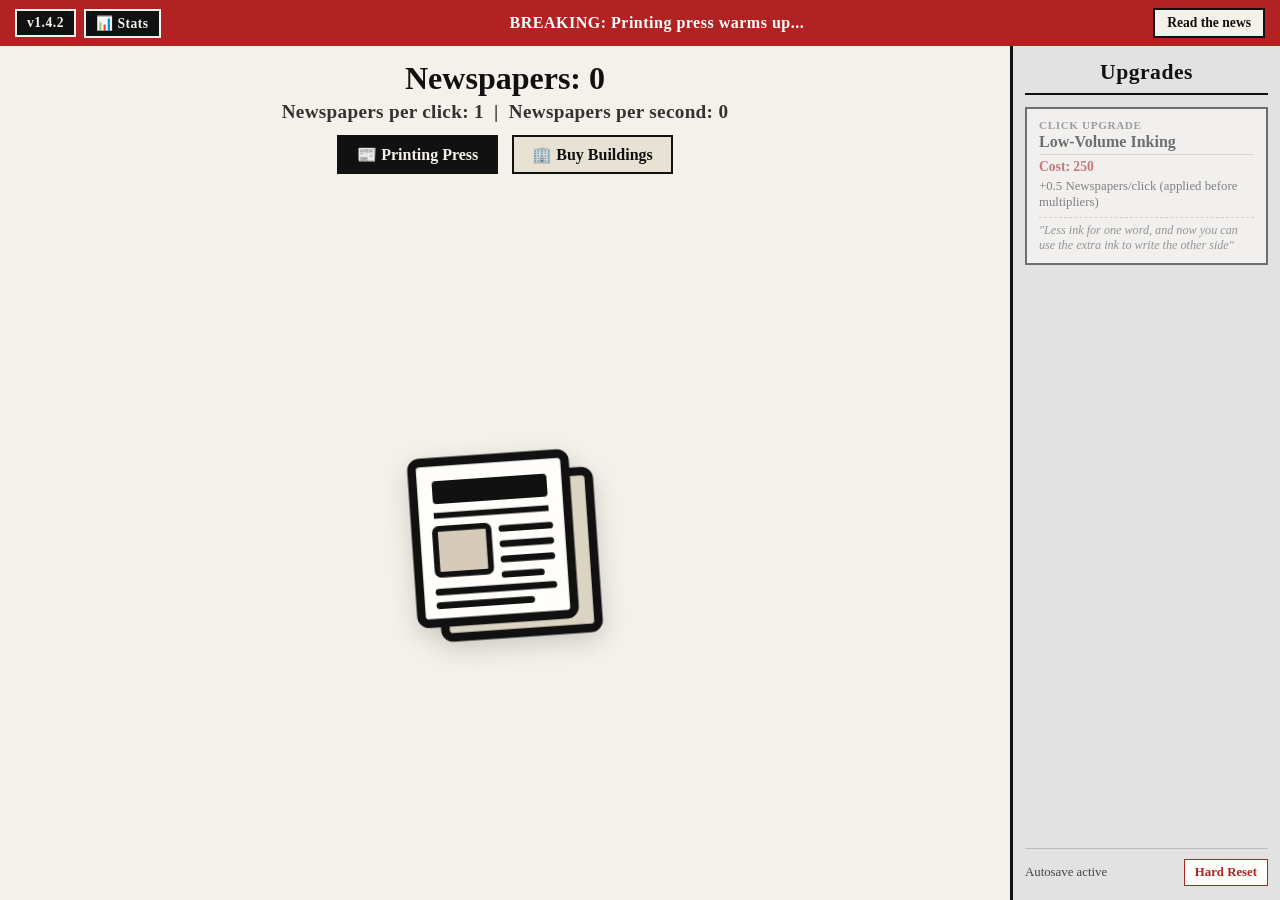
==== commit b4759d63: "Add Hard Reset button and script imports" ====
--- a/index.html
+++ b/index.html
@@ -106,4 +106,14 @@
 
       <div class="footer-controls">
         <span id="save-status">Autosave active</span>
-        <button id="reset-btn" onclick="hardReset()">
+        <button id="reset-btn" onclick="hardReset()">Hard Reset</button>
+      </div>
+    </aside>
+  </div>
+
+  <script src="version.js"></script>
+  <script src="headlines.js"></script>
+  <script src="upgrades.js"></script>
+  <script src="game.js"></script>
+</body>
+</html>
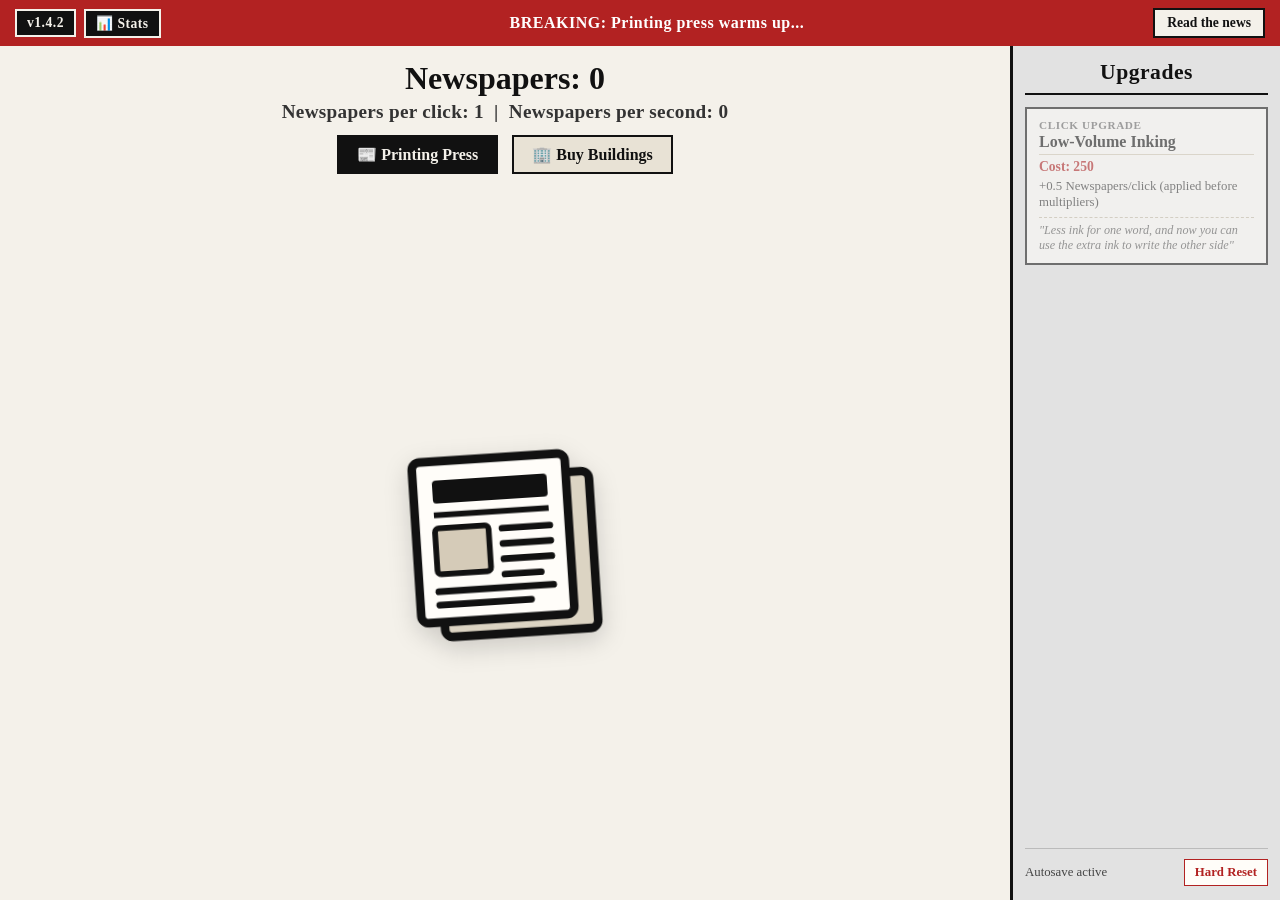
==== commit 1b2c8001: "Add new script tags for data, ticker, and ui Added additional script tags for data, ticker, and ui f" ====
--- a/index.html
+++ b/index.html
@@ -111,9 +111,12 @@
     </aside>
   </div>
 
-  <script src="version.js"></script>
+<script src="version.js"></script>
   <script src="headlines.js"></script>
   <script src="upgrades.js"></script>
+  <script src="data.js"></script>
+  <script src="ticker.js"></script>
+  <script src="ui.js"></script>
   <script src="game.js"></script>
 </body>
 </html>
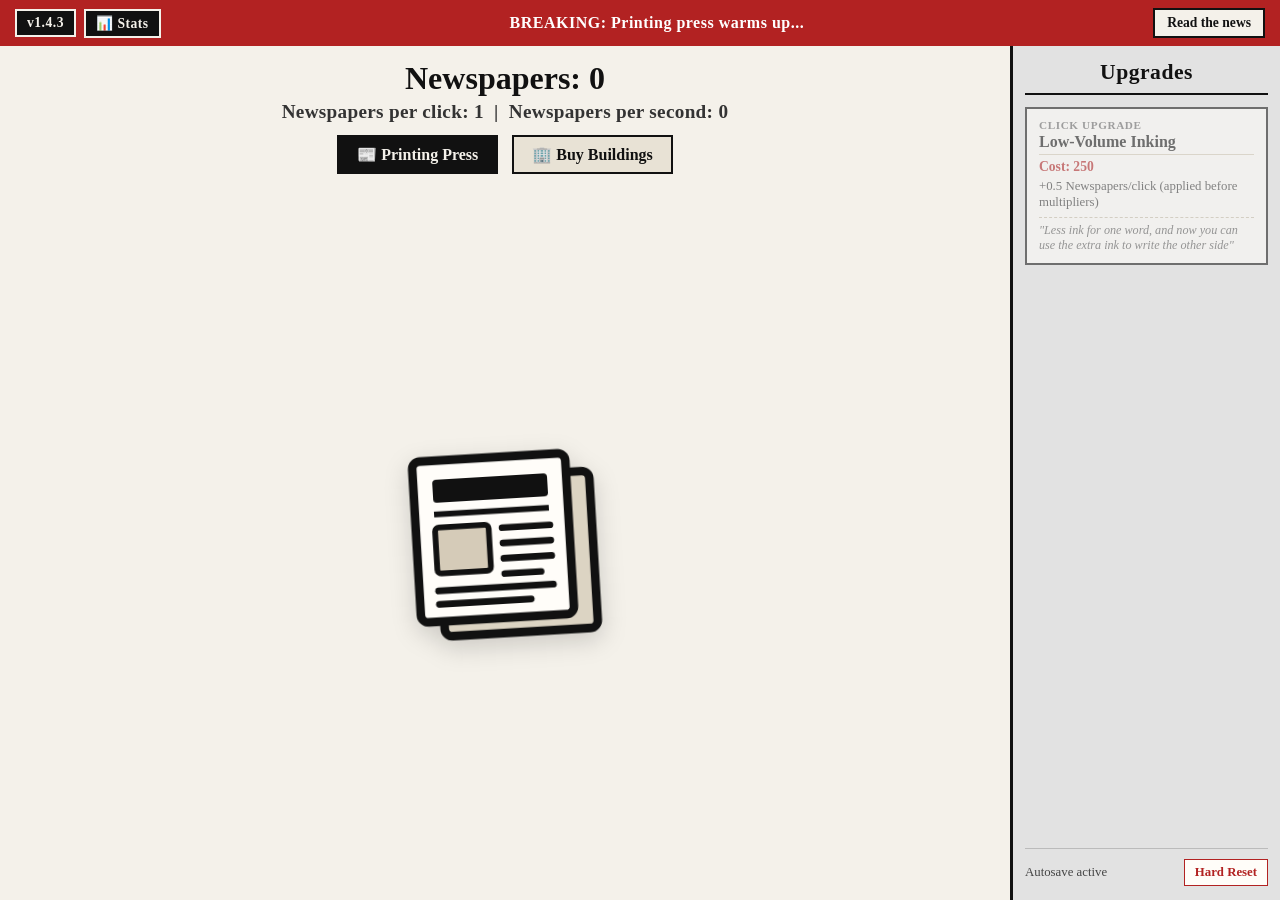
==== commit a332d84d: "Enhance meta description for News Clicker Updated the description meta tag to provide more context a" ====
--- a/index.html
+++ b/index.html
@@ -6,7 +6,7 @@
   <meta name="google-site-verification" content="Hp73IszKi9uEYGRZyN0Pf2YRb2ZnEByrJenAnwKdVwg" />
   <meta name="google-site-verification" content="u5ZLJY1aIHJnX17DGWPWZE12FLyoqnkDu5V7Hu0nUc8" />
   <title>News Clicker</title>
-  <meta name="description" content="Rise the ranks and become the most powerful news company; shape the world and become what we behold!">
+  <meta name="description" content="Rise the ranks and become the most powerful news company; shape the world and become what we behold! This is a game called News Clicker in which you control a company to make newspapers.">
   <meta name="keywords" content="news clicker, newspaper clicker, idle game, incremental game, browser clicker game">
   <link rel="stylesheet" href="style.css">
 </head>
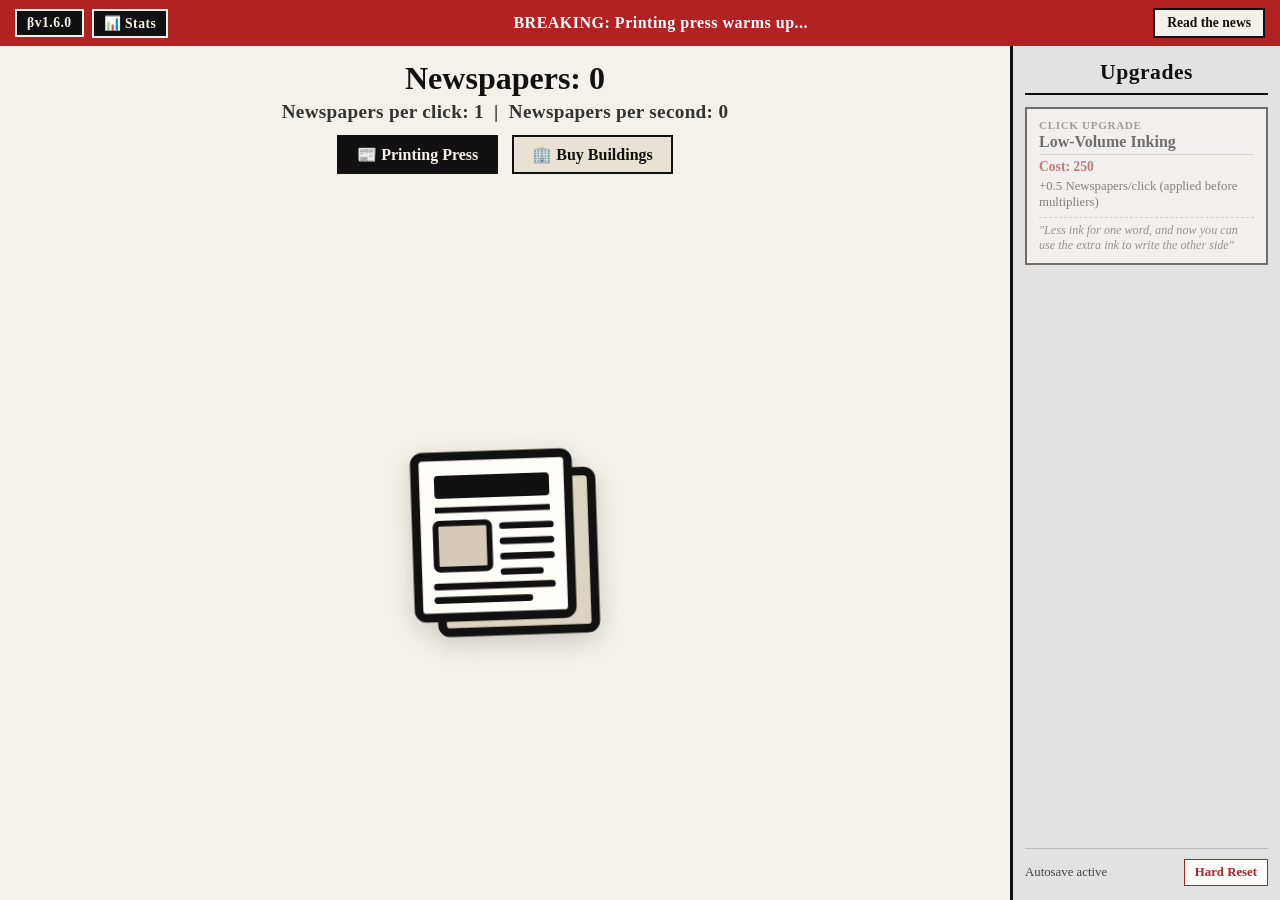
==== commit b3456d29: "Add bulk buy buttons and update upgrades limit" ====
--- a/index.html
+++ b/index.html
@@ -57,6 +57,12 @@
       </div>
 
       <div id="view-buildings" class="view-section">
+        <div class="bulk-buy-bar">
+          <span>Buy Amount:</span>
+          <button class="bulk-btn active" id="bulk-1" onclick="setBuyAmount(1)">1x</button>
+          <button class="bulk-btn" id="bulk-10" onclick="setBuyAmount(10)">10x</button>
+          <button class="bulk-btn" id="bulk-100" onclick="setBuyAmount(100)">100x</button>
+        </div>
         <div class="buildings-grid" id="buildings-container"></div>
       </div>
 
@@ -77,7 +83,7 @@
           </div>
           <div class="stat-box">
             <div class="stat-label">Total Upgrades Bought</div>
-            <div class="stat-value" id="stat-upgrades-bought">0 / 30</div>
+            <div class="stat-value" id="stat-upgrades-bought">0 / 50</div>
           </div>
           <div class="stat-box">
             <div class="stat-label">Total Buildings Bought</div>
@@ -111,7 +117,7 @@
     </aside>
   </div>
 
-<script src="version.js"></script>
+  <script src="version.js"></script>
   <script src="headlines.js"></script>
   <script src="upgrades.js"></script>
   <script src="data.js"></script>
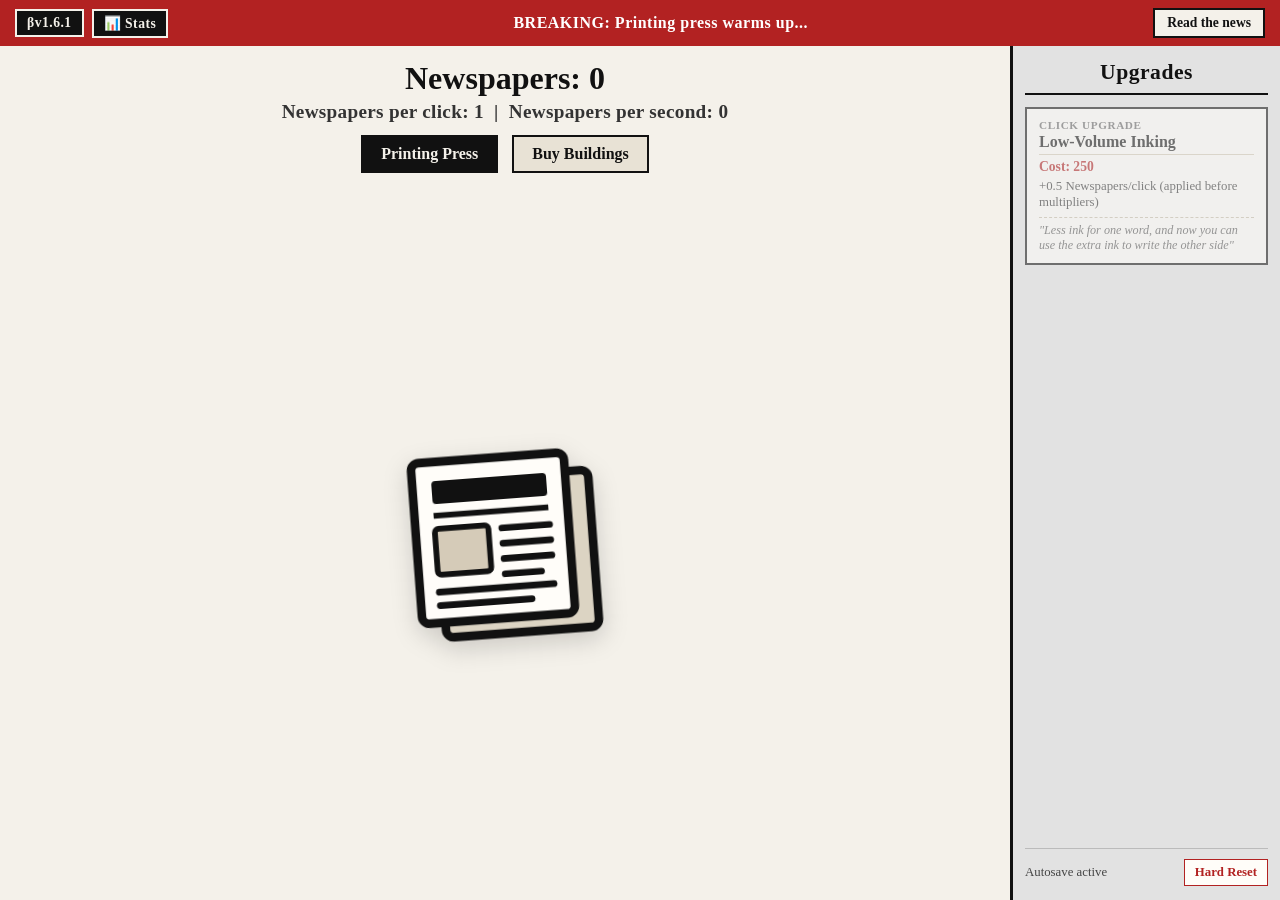
==== commit e1ffb02f: "Remove emojis from tab buttons in index.html" ====
--- a/index.html
+++ b/index.html
@@ -31,8 +31,8 @@
           </div>
         </div>
         <div class="nav-tabs">
-          <button id="tab-press" class="tab-btn active" onclick="switchTab('press')">📰 Printing Press</button>
-          <button id="tab-buildings" class="tab-btn" onclick="switchTab('buildings')">🏢 Buy Buildings</button>
+          <button id="tab-press" class="tab-btn active" onclick="switchTab('press')">Printing Press</button>
+          <button id="tab-buildings" class="tab-btn" onclick="switchTab('buildings')">Buy Buildings</button>
         </div>
       </header>
 
--- a/style.css
+++ b/style.css
@@ -479,3 +479,25 @@
   text-align: left;
   box-shadow: 0 3px 6px rgba(0, 0, 0, 0.1);
 }
+.bulk-buy-bar {
+  display: flex;
+  align-items: center;
+  gap: 8px;
+  margin-bottom: 12px;
+  font-weight: bold;
+}
+
+.bulk-btn {
+  padding: 6px 14px;
+  border: 2px solid #111;
+  background: #fffdf9;
+  font-family: inherit;
+  font-weight: bold;
+  cursor: pointer;
+  border-radius: 4px;
+}
+
+.bulk-btn.active {
+  background: #111;
+  color: #fffdf9;
+}
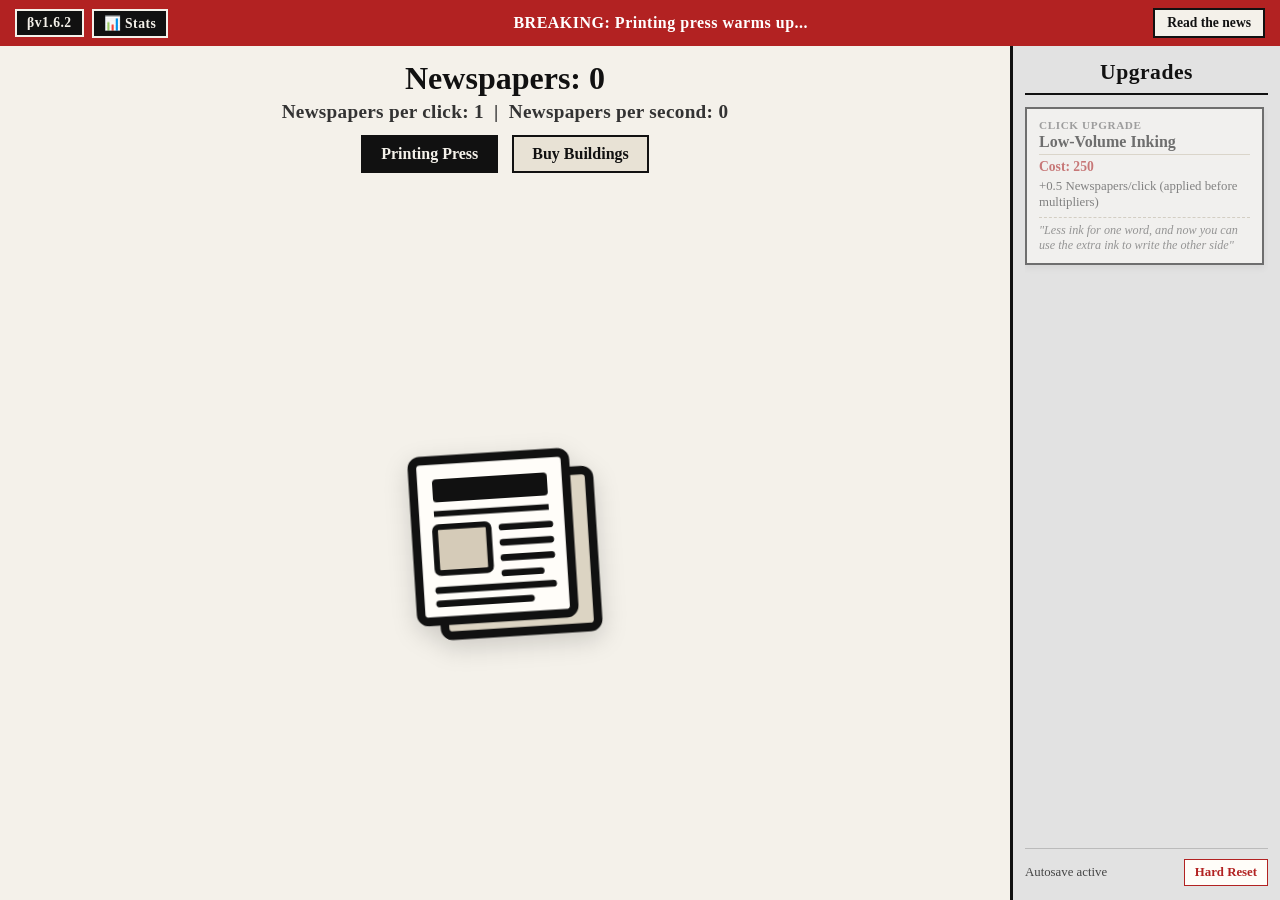
==== commit a0055ce8: "Remove purchased upgrades section from index.html Removed unused purchased upgrades section from the" ====
--- a/index.html
+++ b/index.html
@@ -98,9 +98,6 @@
             <div class="stat-value" id="stat-clicks">0</div>
           </div>
         </div>
-
-        <h3 class="purchased-upgrades-title">Purchased Upgrades</h3>
-        <div class="purchased-upgrades-grid" id="purchased-upgrades-list"></div>
       </div>
     </div>
 
--- a/style.css
+++ b/style.css
@@ -290,6 +290,14 @@
   justify-content: space-between;
   padding: 14px 12px;
   z-index: 10;
+  min-height: 0;
+  overflow: hidden;
+}
+#upgrades-panel > div:first-child {
+  display: flex;
+  flex-direction: column;
+  flex-grow: 1;
+  min-height: 0;
 }
 #upgrades-header {
   margin: 0 0 12px 0;
@@ -299,13 +307,16 @@
   border-bottom: 2px solid #111;
   padding-bottom: 8px;
   letter-spacing: 0.5px;
+  flex-shrink: 0;
 }
 #upgrades-sidebar {
   display: flex;
   flex-direction: column;
   gap: 10px;
   flex-grow: 1;
+  min-height: 0;
   overflow-y: auto;
+  padding-right: 4px;
 }
 .upgrade-card {
   background-color: #fffdf9;
@@ -377,6 +388,7 @@
   border-top: 1px solid #bbb;
   font-size: 0.8rem;
   color: #444;
+  flex-shrink: 0;
 }
 #reset-btn {
   font-family: Georgia, serif;
